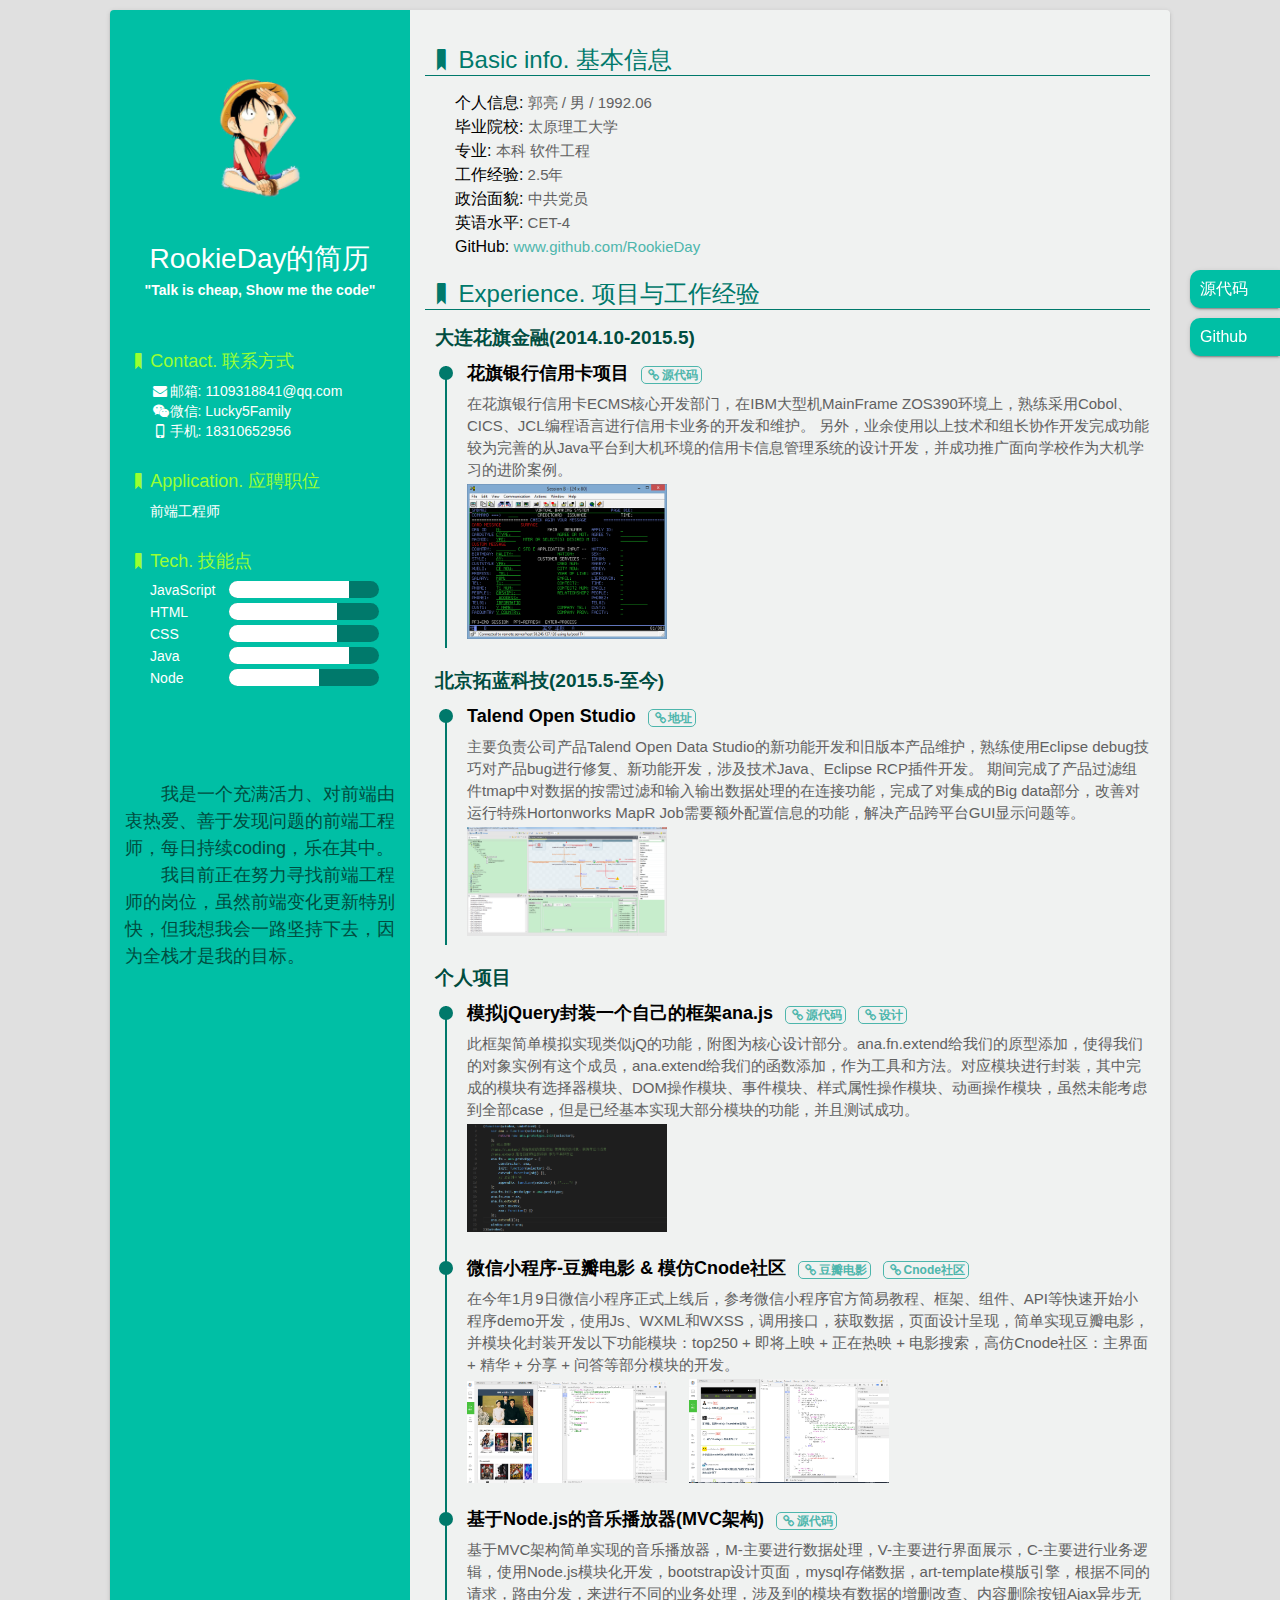
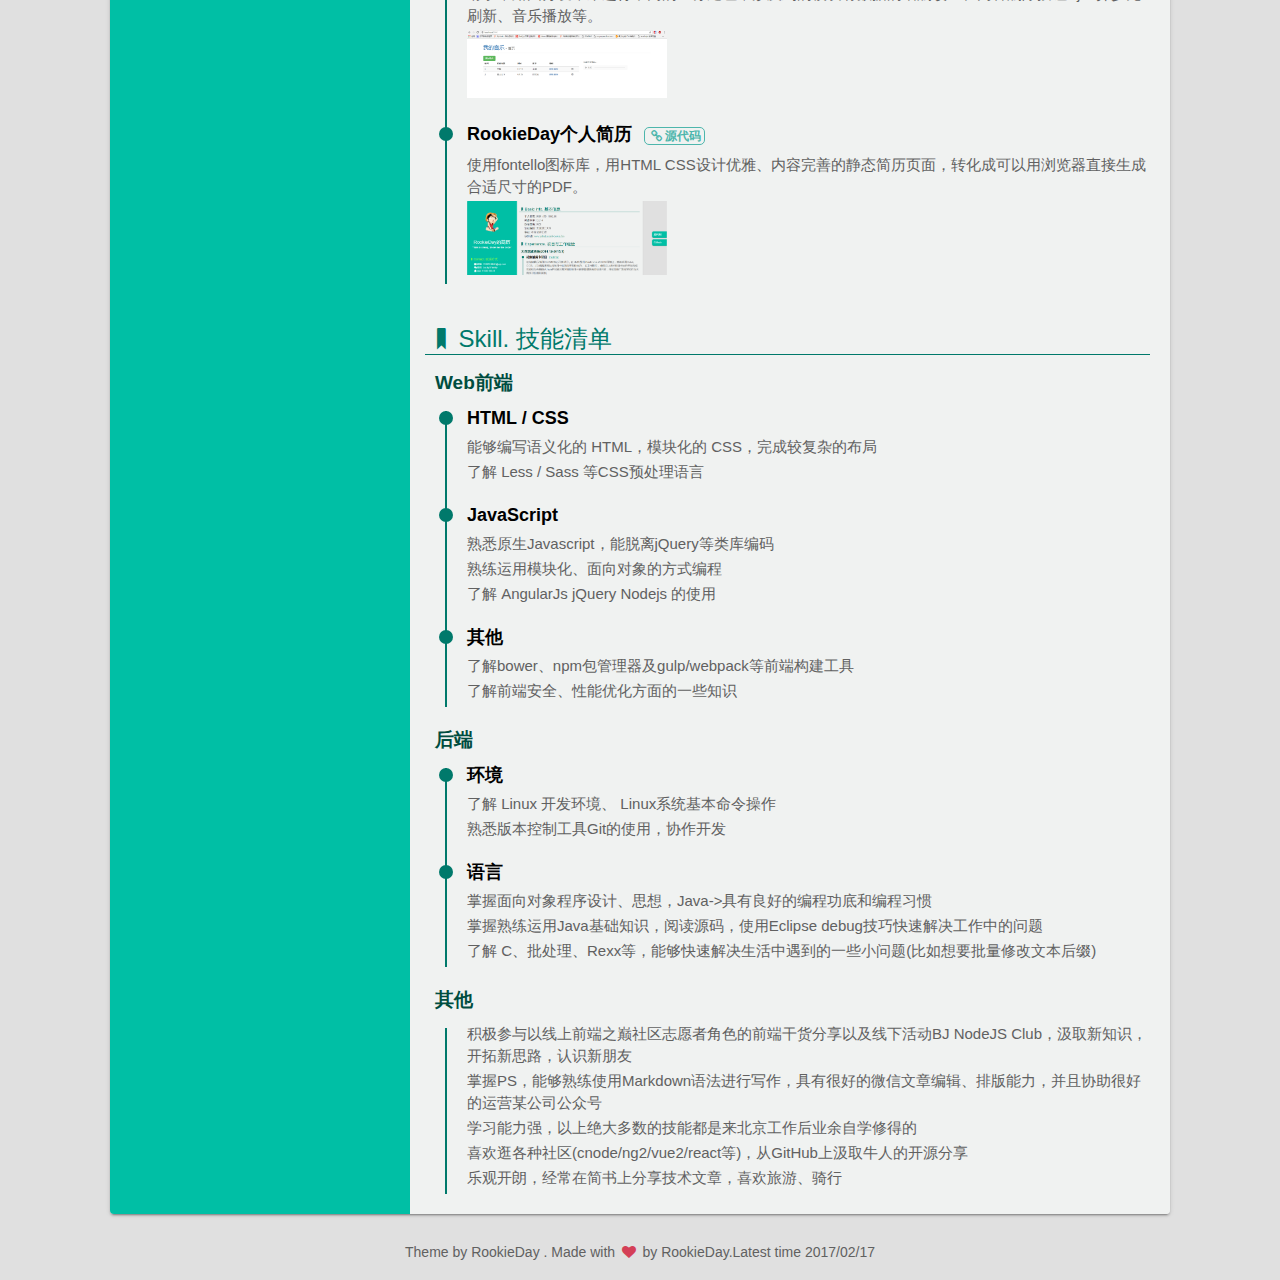
==== index.html @ 349cf0f7 "update" ====
<!DOCTYPE html>
<html lang="en">

<head>
    <meta charset="UTF-8">
    <title>RookieDay的简历</title>
    <meta name="resume" content="RookieDay 前端求职简历">
    <link rel="stylesheet" href="css/style.css">
    <link rel="stylesheet" href="css/fontello.css">
    <link rel="icon" href="favicon.ico">
</head>

<body>
    <aside>
        <ul>
            <li>
                <a href="https://github.com/RookieDay/resume" target="_blank">源代码</a>
            </li>
            <li>
                <a href="https://github.com/RookieDay" target="blank">Github</a>
            </li>
        </ul>
    </aside>

    <div class="container">
        <div class="slidebar">
            <div class="title">
                <img src="img/head.png" alt="">
                <h1>RookieDay的简历</h1>
                <h2>"Talk is cheap, Show me the code"</h2>
            </div>
            <ul class="slide-info">
                <li class="someRight">
                    <dt><i class="icon-bookmark"></i>Contact. 联系方式</dt>
                    <dd><i class="icon-mail-alt"></i>邮箱: <a href="1109318841@qq.com" target="_blank">1109318841@qq.com</a></dd>
                    <dd><i class="icon-wechat"></i>微信: Lucky5Family</dd>
                    <dd><i class="icon-mobile"></i>手机: 18310652956</a>
                    </dd>
                </li>
                <li class="someRight">
                    <dt><i class="icon-bookmark"></i>Application. 应聘职位</dt>
                    <dd>前端工程师</dd>
                </li>
                <li class="skill">
                    <dt><i class="icon-bookmark"></i>Tech. 技能点</dt>
                    <dd>
                        <div class="skill-name">JavaScript</div>
                        <div class="skill-bar-wrap">
                            <div class="skill-bar" style="width: 80%"></div>
                        </div>
                    </dd>
                    <dd>
                        <div class="skill-name">HTML</div>
                        <div class="skill-bar-wrap">
                            <div class="skill-bar" style="width: 72%"></div>
                        </div>
                    </dd>
                    <dd>
                        <div class="skill-name">CSS</div>
                        <div class="skill-bar-wrap">
                            <div class="skill-bar" style="width: 72%"></div>
                        </div>
                    </dd>
                    <dd>
                        <div class="skill-name">Java</div>
                        <div class="skill-bar-wrap">
                            <div class="skill-bar" style="width: 80%"></div>
                        </div>
                    </dd>
                    <dd>
                        <div class="skill-name">Node</div>
                        <div class="skill-bar-wrap">
                            <div class="skill-bar" style="width: 60%"></div>
                        </div>
                    </dd>
                </li>
            </ul>
            <div class="note">
                <p>我是一个充满活力、对前端由衷热爱、善于发现问题的前端工程师，每日持续coding，乐在其中。</p>
                <p>我目前正在努力寻找前端工程师的岗位，虽然前端变化更新特别快，但我想我会一路坚持下去，因为全栈才是我的目标。</p>
            </div>
        </div>
        <div class="main">
            <ul class="main-info">
                <li class="someRight">
                    <dt><i class="icon-bookmark"></i>Basic info. 基本信息</dt>
                    <dd><span>个人信息:</span> 郭亮 / 男 / 1992.06</dd>
                    <dd><span>毕业院校:</span> 太原理工大学</dd>
                    <dd><span>专业:</span> 本科 软件工程</dd>
                    <dd><span>工作经验:</span> 2.5年</dd>
                    <dd><span>政治面貌:</span> 中共党员</dd>
                    <dd><span>英语水平:</span> CET-4</dd>
                    <dd><span>GitHub:</span>
                        <a href="https://github.com/RookieDay" target="_blank">www.github.com/RookieDay</a>
                    </dd>
                </li>
                <li>
                    <dt><i class="icon-bookmark"></i>Experience. 项目与工作经验</dt>
                    <h3>大连花旗金融(2014.10-2015.5)</h3>
                    <ul class="exp">
                        <li>
                            <div class="circle"></div>
                            <h4>花旗银行信用卡项目
                                <a href="https://github.com/RookieDay/VirtualBank" target="_blank"><i class="icon-link"></i>源代码</a>
                            </h4>
                            <p>在花旗银行信用卡ECMS核心开发部门，在IBM大型机MainFrame ZOS390环境上，熟练采用Cobol、CICS、JCL编程语言进行信用卡业务的开发和维护。 另外，业余使用以上技术和组长协作开发完成功能较为完善的从Java平台到大机环境的信用卡信息管理系统的设计开发，并成功推广面向学校作为大机学习的进阶案例。
                            </p>
                            <img src="img/menu.png" alt="">
                        </li>
                    </ul>
                    <h3>北京拓蓝科技(2015.5-至今)</h3>
                    <ul class="exp">
                        <li>
                            <div class="circle"></div>
                            <h4>Talend Open Studio
                                <a href="https://github.com/guol-talend" target="_blank"><i class="icon-link"></i>地址</a>
                            </h4>
                            <p>主要负责公司产品Talend Open Data Studio的新功能开发和旧版本产品维护，熟练使用Eclipse debug技巧对产品bug进行修复、新功能开发，涉及技术Java、Eclipse RCP插件开发。 期间完成了产品过滤组件tmap中对数据的按需过滤和输入输出数据处理的在连接功能，完成了对集成的Big data部分，改善对运行特殊Hortonworks MapR Job需要额外配置信息的功能，解决产品跨平台GUI显示问题等。
                            </p>
                            <img src="img/talend.png" alt="">
                        </li>
                    </ul>

                    <h3>个人项目</h3>
                    <ul class="exp">
                        <li>
                            <div class="circle"></div>
                            <h4>
                                模拟jQuery封装一个自己的框架ana.js
                                <a href="https://github.com/RookieDay/Porject/tree/master/%E6%A1%86%E6%9E%B6" target="_blank"><i class="icon-link"></i>源代码</a>
                                <a href="https://github.com/RookieDay/anajs" target="_blank"><i class="icon-link"></i>设计</a>
                            </h4>
                            <p>此框架简单模拟实现类似jQ的功能，附图为核心设计部分。ana.fn.extend给我们的原型添加，使得我们的对象实例有这个成员，ana.extend给我们的函数添加，作为工具和方法。对应模块进行封装，其中完成的模块有选择器模块、DOM操作模块、事件模块、样式属性操作模块、动画操作模块，虽然未能考虑到全部case，但是已经基本实现大部分模块的功能，并且测试成功。
                            </p>
                            <img src="img/prototype.png">
                        </li>
                        <li>
                            <div class="circle"></div>
                            <h4>
                                微信小程序-豆瓣电影 & 模仿Cnode社区
                                <a href="https://github.com/RookieDay/Porject/tree/master/%E5%B0%8F%E7%A8%8B%E5%BA%8F/DouBan_Movie" target="_blank"><i class="icon-link"></i>豆瓣电影</a>
                                <a href="https://github.com/RookieDay/Porject/tree/master/%E5%B0%8F%E7%A8%8B%E5%BA%8F/cnode" target="_blank"><i class="icon-link"></i>Cnode社区</a>
                            </h4>
                            <p>在今年1月9日微信小程序正式上线后，参考微信小程序官方简易教程、框架、组件、API等快速开始小程序demo开发，使用Js、WXML和WXSS，调用接口，获取数据，页面设计呈现，简单实现豆瓣电影，并模块化封装开发以下功能模块：top250 + 即将上映 + 正在热映 + 电影搜索，高仿Cnode社区：主界面 + 精华 + 分享 + 问答等部分模块的开发。
                            </p>
                            <img src="img/douban.png"> &nbsp;&nbsp;&nbsp;
                            <img src="img/cnode.png" alt="">
                        </li>
                        <li>
                            <div class="circle"></div>
                            <h4>
                                基于Node.js的音乐播放器(MVC架构)
                                <a href="https://github.com/RookieDay/Porject/tree/master/node_music" target="_blank"><i class="icon-link"></i>源代码</a>
                            </h4>
                            <p>基于MVC架构简单实现的音乐播放器，M-主要进行数据处理，V-主要进行界面展示，C-主要进行业务逻辑，使用Node.js模块化开发，bootstrap设计页面，mysql存储数据，art-template模版引擎，根据不同的请求，路由分发，来进行不同的业务处理，涉及到的模块有数据的增删改查、内容删除按钮Ajax异步无刷新、音乐播放等。</p>
                            <img src="img/homePage.png">
                        </li>
                        <li>
                            <div class="circle"></div>
                            <h4>
                                RookieDay个人简历
                                <a href="https://github.com/RookieDay/resume" target="_blank"><i class="icon-link"></i>源代码</a>
                            </h4>
                            <p>使用fontello图标库，用HTML CSS设计优雅、内容完善的静态简历页面，转化成可以用浏览器直接生成合适尺寸的PDF。</p>
                            <img src="img/resume.png">
                        </li>
                    </ul>
                </li>
                <li>
                    <dt><i class="icon-bookmark"></i>Skill. 技能清单</dt>
                    <h3>Web前端</h3>
                    <ul class="exp">
                        <li>
                            <div class="circle"></div>
                            <h4>HTML / CSS</h4>
                            <p>能够编写语义化的 HTML，模块化的 CSS，完成较复杂的布局</p>
                            <p>了解 Less / Sass 等CSS预处理语言</p>
                        </li>
                        <li>
                            <div class="circle"></div>
                            <h4>JavaScript</h4>
                            <p>熟悉原生Javascript，能脱离jQuery等类库编码</p>
                            <p>熟练运用模块化、面向对象的方式编程</p>
                            <p>了解 AngularJs jQuery Nodejs 的使用</p>
                        </li>
                        <li>
                            <div class="circle"></div>
                            <h4>其他</h4>
                            <p>了解bower、npm包管理器及gulp/webpack等前端构建工具</p>
                            <p>了解前端安全、性能优化方面的一些知识</p>
                        </li>
                    </ul>
                    <h3>后端</h3>
                    <ul class="exp">
                        <li>
                            <div class="circle"></div>
                            <h4>环境</h4>
                            <p>了解 Linux 开发环境、 Linux系统基本命令操作</p>
                            <p>熟悉版本控制工具Git的使用，协作开发</p>
                        </li>
                        <li>
                            <div class="circle"></div>
                            <h4>语言</h4>
                            <p>掌握面向对象程序设计、思想，Java->具有良好的编程功底和编程习惯</p>
                            <p>掌握熟练运用Java基础知识，阅读源码，使用Eclipse debug技巧快速解决工作中的问题</p>
                            <p>了解 C、批处理、Rexx等，能够快速解决生活中遇到的一些小问题(比如想要批量修改文本后缀)</p>
                        </li>
                    </ul>
                    <h3>其他</h3>
                    <ul class="exp">
                        <li>
                            <p>积极参与以线上前端之巅社区志愿者角色的前端干货分享以及线下活动BJ NodeJS Club，汲取新知识，开拓新思路，认识新朋友</p>
                            <p>掌握PS，能够熟练使用Markdown语法进行写作，具有很好的微信文章编辑、排版能力，并且协助很好的运营某公司公众号</p>
                            <p>学习能力强，以上绝大多数的技能都是来北京工作后业余自学修得的</p>
                            <p>喜欢逛各种社区(cnode/ng2/vue2/react等)，从GitHub上汲取牛人的开源分享</p>
                            <p>乐观开朗，经常在简书上分享技术文章，喜欢旅游、骑行</p>
                        </li>
                    </ul>
                </li>
            </ul>
        </div>
    </div>

    <footer>
        <p>Theme by
            <a href="https://github.com/RookieDay/resume" target="_blank">RookieDay</a> . Made with <i class="icon-heart throb" style="color: #d43f57;"></i> by RookieDay.Latest time 2017/02/17
        </p>
    </footer>
</body>

</html>
---- css/style.css ----
* {
    margin: 0;
    padding: 0;
}

body {
    background: #e0e0e0;
    font-family: 'Helvetica Neue', Helvetica, 'Lucida Grande', Arial, 'Hiragino Sans GB', 微软雅黑, 'WenQuanYi Micro Hei', STHeiti, SimSun, sans-serif;
    min-width: 1080px;
}

ul,
li {
    list-style: none;
}

a {
    text-decoration: none;
}

h1,
h2,
h3,
h4,
h5,
dt,
dd,
p {
    cursor: default;
}

aside {
    position: fixed;
    right: 0;
    top: 30%;
    z-index: 2;
}

aside li {
    margin-bottom: 10px;
    border-radius: 10px 0 0 10px;
    background: #00bfa5;
    box-shadow: 0 2px 2px 0 rgba(0, 0, 0, .14), 0 3px 1px -2px rgba(0, 0, 0, .2), 0 1px 5px 0 rgba(0, 0, 0, .12);
}

aside a {
    color: #fff;
    display: inline-block;
    width: 80px;
    height: 38px;
    line-height: 38px;
    padding-left: 10px;
}

.container {
    position: relative;
    margin: 10px auto;
    box-shadow: 0 2px 2px 0 rgba(0, 0, 0, .14), 0 3px 1px -2px rgba(0, 0, 0, .2), 0 1px 5px 0 rgba(0, 0, 0, .12);
    width: 1060px;
    overflow: hidden;
    border-radius: 4px;
}

.slidebar {
    position: absolute;
    top: 0;
    bottom: 0;
    width: 300px;
    padding: 15px 15px 10000px;
    background: #00bfa5;
    color: #fff;
    line-height: 1.5;
    -webkit-box-sizing: border-box;
    -moz-box-sizing: border-box;
    box-sizing: border-box;
    margin-bottom: -10000px;
}

.title {
    margin: 25px 0 20px;
    text-align: center;
}

.title img {
    display: block;
    margin: 0 auto 5px;
    width: 220px;
}

h1 {
    font-size: 28px;
    font-weight: normal;
}

h2 {
    font-size: 14px;
}

.slide-info li {
    padding-top: 20px;
}

.slide-info dt {
    font-size: 18px;
    color: #9f3;
    line-height: 40px;
}

.slide-info dd {
    font-size: 14px;
    line-height: 20px;
}

.someRight dd {
    margin-left: 25px;
}

.someRight a {
    color: #fff;
}

.skill {
    position: relative;
}

.skill-name {
    width: 100px;
    font-size: 14px;
    display: inline-block;
    position: relative;
    left: 25px;
    top: -3px;
}

.skill-bar-wrap {
    height: 17px;
    width: 150px;
    background: #00796b;
    display: inline-block;
    border-radius: 20px;
}

.skill-bar {
    height: 17px;
    background: #fff;
    border-radius: 20px 0 0 20px;
}

.note {
    text-indent: 2em;
    margin-top: 90px;
    color: #004d40;
    font-size: 18px;
}

.main {
    position: relative;
    left: 300px;
    width: 720px;
    padding: 15px 20px 10000px;
    background: #f0f2f1;
    margin-bottom: -10000px;
}

.main a {
    color: #4db6ac;
}

.main-info>li {
    padding-top: 20px;
}

.main-info dt {
    font-size: 24px;
    color: #00796b;
    line-height: 30px;
    border-bottom: 1px solid #00796b;
    margin: 0 0 15px -5px;
}

.main-info dd {
    font-size: 15px;
    line-height: 24px;
    color: #616161;
}

.main-info span {
    color: #000;
    font-size: 16px;
}

h3 {
    font-size: 19px;
    color: #004d40;
    margin: 0 0 15px 5px;
}

h4 {
    line-height: 30px;
    font-size: 18px;
    color: #000;
    position: relative;
    bottom: 3px;
}

h5 {
    clear: both;
    font-size: 16px;
    color: #000;
    line-height: 25px;
}

.fa {
    margin-right: 2px;
}

h4 a,
h5 a {
    font-size: 12px;
    border: 1px solid #4db6ac;
    padding: 1px 3px;
    border-radius: 5px;
    margin-left: 7px;
}

.circle {
    height: 14px;
    width: 14px;
    border-radius: 100%;
    background: #00796b;
    float: left;
    position: absolute;
    left: -28px;
    top: 5px;
}

.exp {
    border-left: 2px solid #00796b;
    margin-left: 15px;
}

.exp p {
    font-size: 15px;
    color: #616161;
    line-height: 22px;
    margin-bottom: 3px;
}

.exp>li {
    position: relative;
    top: -5px;
    margin: 0 0 20px 20px;
}

.exp img {
    width: 200px;
}

.exp ul>li {
    margin: 0 0 12px 0;
}

footer {
    margin: 30px 0 20px;
}

footer p {
    text-align: center;
    color: #616161;
    font-size: 14px;
}

footer a {
    color: #616161;
}

.throb {
    -webkit-animation: throb 3.33s ease-in-out infinite;
    animation: throb 3.33s ease-in-out infinite;
}

@-webkit-keyframes throb {
    0% {
        -webkit-transform: scale(1);
    }
    50% {
        -webkit-transform: scale(0.8);
    }
    100% {
        -webkit-transform: scale(1);
    }
}

@keyframes throb {
    0% {
        transform: scale(1);
    }
    50% {
        transform: scale(18);
    }
    100% {
        transform: scale(1);
    }
}
---- css/fontello.css ----
@font-face {
  font-family: 'fontello';
  src: url('../font/fontello.eot?52161679');
  src: url('../font/fontello.eot?52161679#iefix') format('embedded-opentype'),
       url('../font/fontello.woff2?52161679') format('woff2'),
       url('../font/fontello.woff?52161679') format('woff'),
       url('../font/fontello.ttf?52161679') format('truetype'),
       url('../font/fontello.svg?52161679#fontello') format('svg');
  font-weight: normal;
  font-style: normal;
}
/* Chrome hack: SVG is rendered more smooth in Windozze. 100% magic, uncomment if you need it. */
/* Note, that will break hinting! In other OS-es font will be not as sharp as it could be */
/*
@media screen and (-webkit-min-device-pixel-ratio:0) {
  @font-face {
    font-family: 'fontello';
    src: url('../font/fontello.svg?52161679#fontello') format('svg');
  }
}
*/
 
 [class^="icon-"]:before, [class*=" icon-"]:before {
  font-family: "fontello";
  font-style: normal;
  font-weight: normal;
  speak: none;
 
  display: inline-block;
  text-decoration: inherit;
  width: 1em;
  margin-right: .2em;
  text-align: center;
  /* opacity: .8; */
 
  /* For safety - reset parent styles, that can break glyph codes*/
  font-variant: normal;
  text-transform: none;
 
  /* fix buttons height, for twitter bootstrap */
  line-height: 1em;
 
  /* Animation center compensation - margins should be symmetric */
  /* remove if not needed */
  margin-left: .2em;
 
  /* you can be more comfortable with increased icons size */
  /* font-size: 120%; */
 
  /* Font smoothing. That was taken from TWBS */
  -webkit-font-smoothing: antialiased;
  -moz-osx-font-smoothing: grayscale;
 
  /* Uncomment for 3D effect */
  /* text-shadow: 1px 1px 1px rgba(127, 127, 127, 0.3); */
}
 
.icon-link:before { content: '\e800'; } /* '' */
.icon-heart:before { content: '\e801'; } /* '' */
.icon-bookmark:before { content: '\e802'; } /* '' */
.icon-mobile:before { content: '\e803'; } /* '' */
.icon-mail-alt:before { content: '\f0e0'; } /* '' */
.icon-wechat:before { content: '\f1d7'; } /* '' */
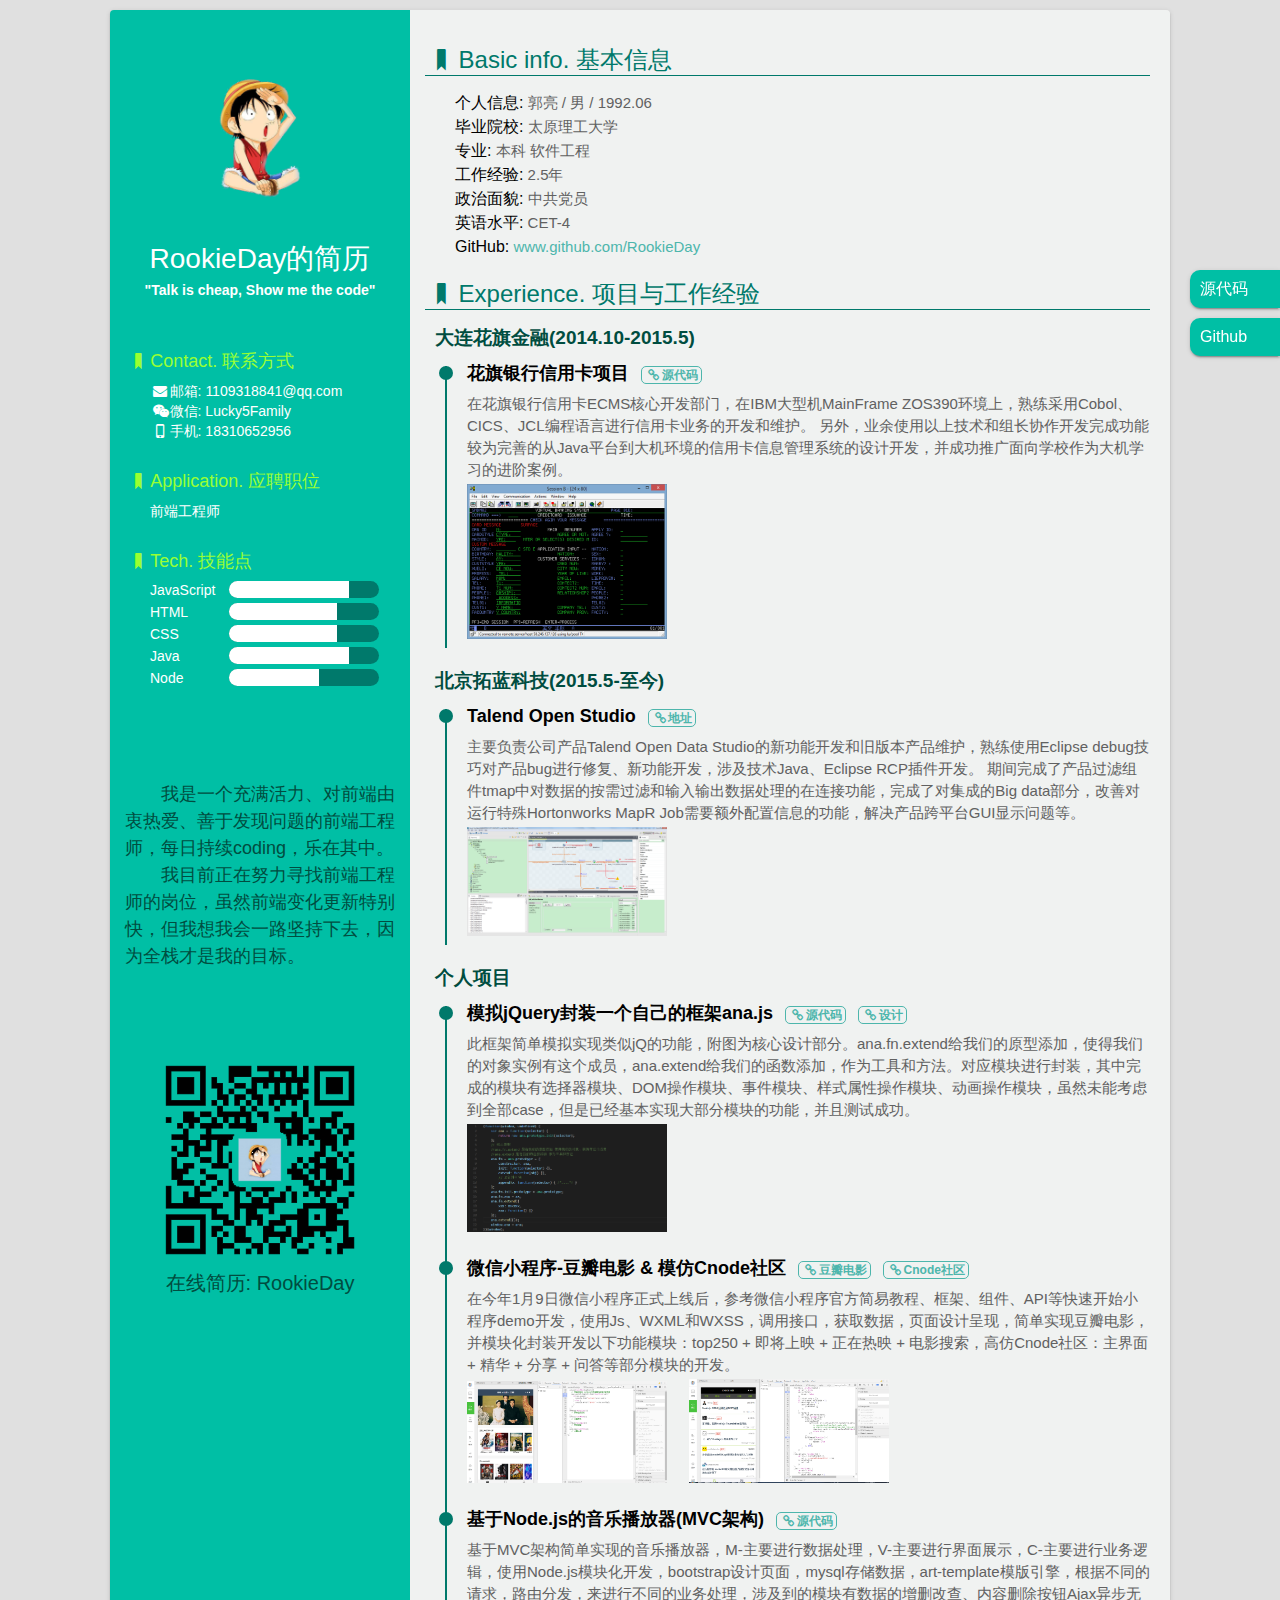
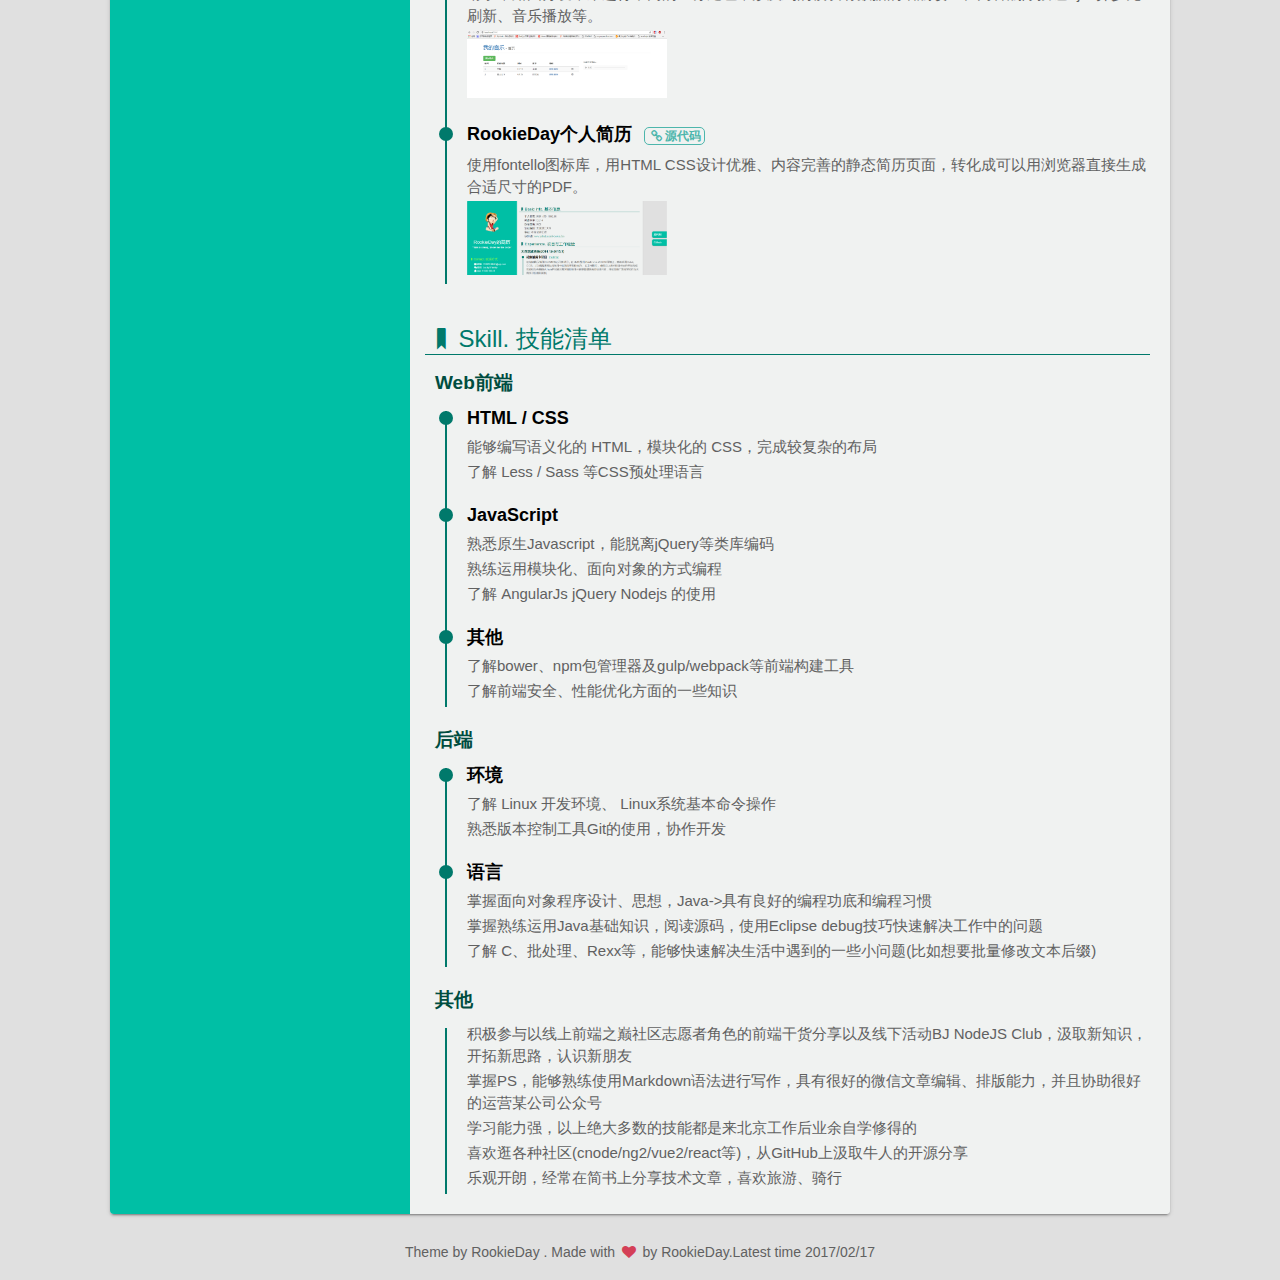
==== commit 33378e56: "add QR Code" ====
--- a/index.html
+++ b/index.html
@@ -78,6 +78,12 @@
             <div class="note">
                 <p>我是一个充满活力、对前端由衷热爱、善于发现问题的前端工程师，每日持续coding，乐在其中。</p>
                 <p>我目前正在努力寻找前端工程师的岗位，虽然前端变化更新特别快，但我想我会一路坚持下去，因为全栈才是我的目标。</p>
+            </div>
+            <div class="qr">
+                <div class="qr-in">
+                    <img src="img/QR.jpg" alt="">
+                    <p>在线简历: <a href="https://rookieday.github.io/" target="_blank">RookieDay</a></p>
+                </div>
             </div>
         </div>
         <div class="main">
--- a/css/style.css
+++ b/css/style.css
@@ -153,6 +153,25 @@
     font-size: 18px;
 }
 
+.qr {
+    margin-top: 90px;
+    font-size: 20px;
+    text-align: center;
+    color: #004d40;
+}
+
+.qr-in {
+    margin: 0 auto;
+}
+
+.qr-in img {
+    width: 200px;
+}
+
+.qr-in a {
+    color: #004d40;
+}
+
 .main {
     position: relative;
     left: 300px;
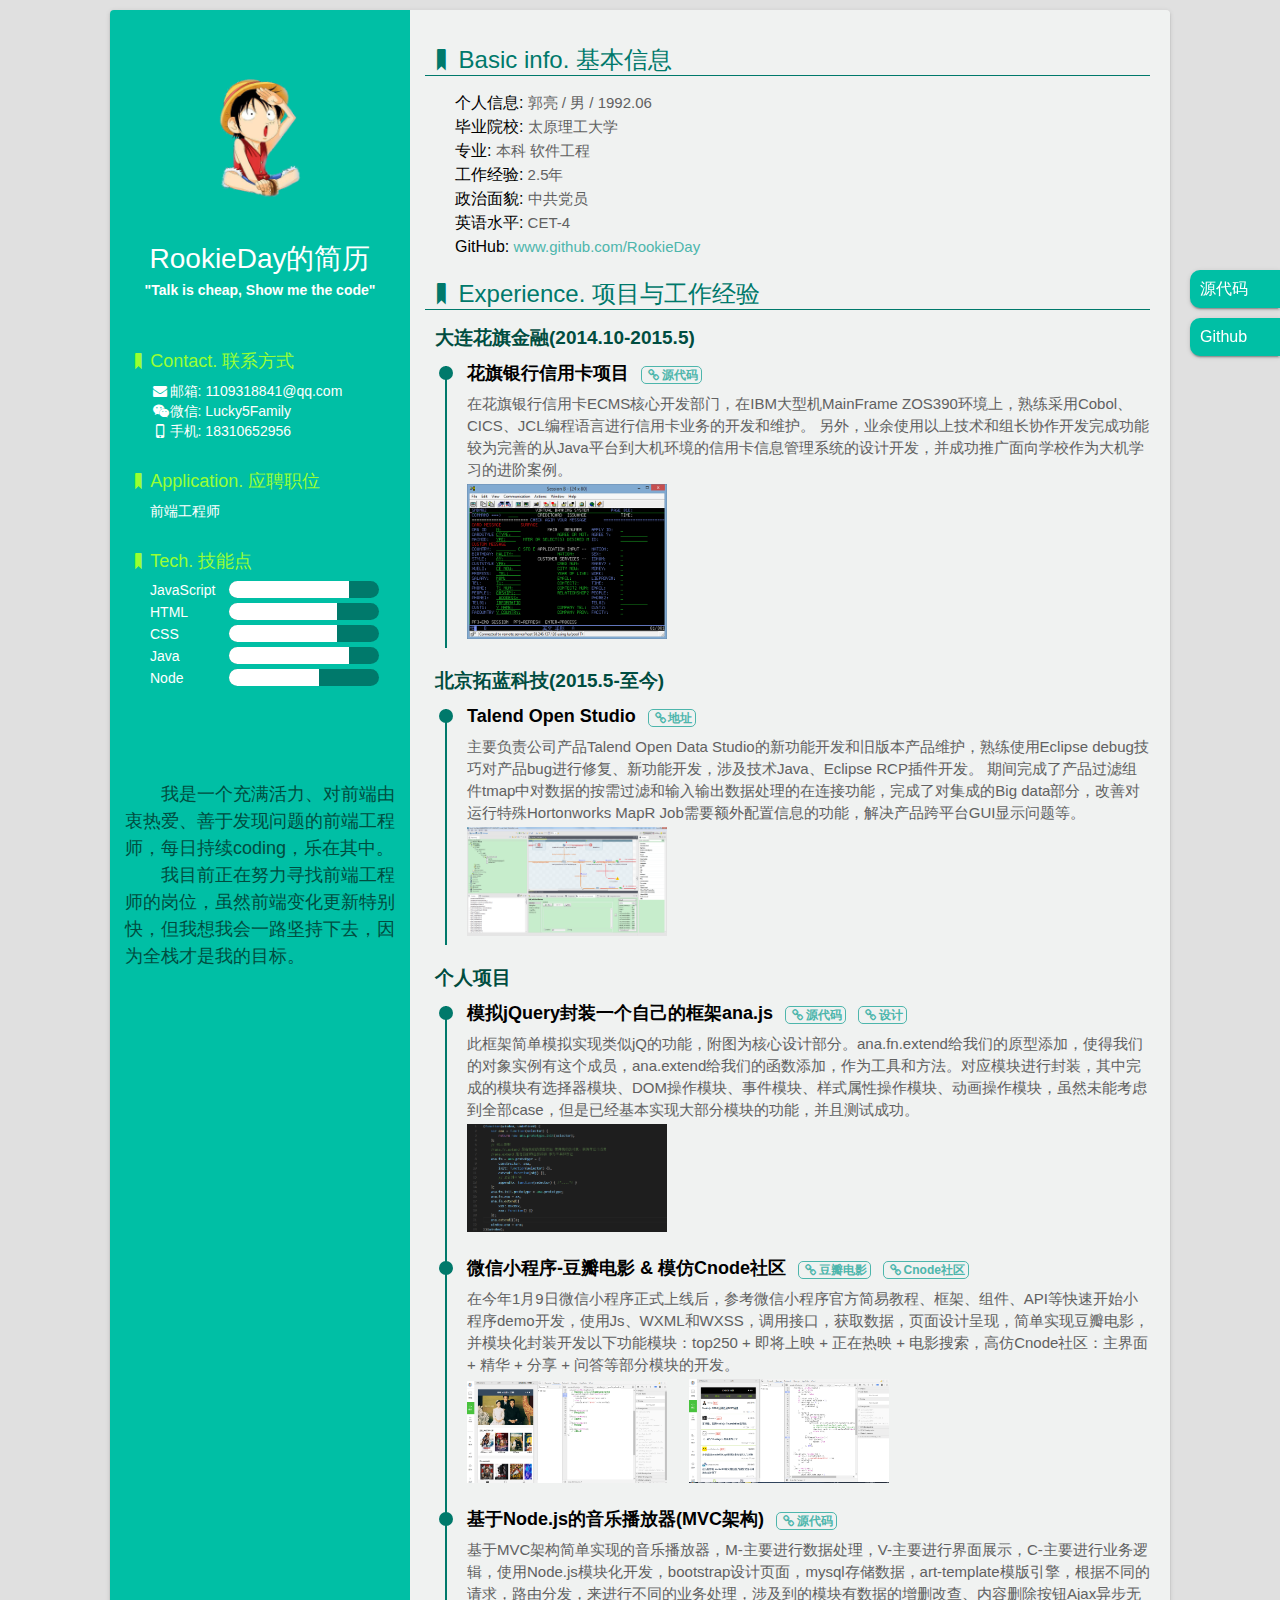
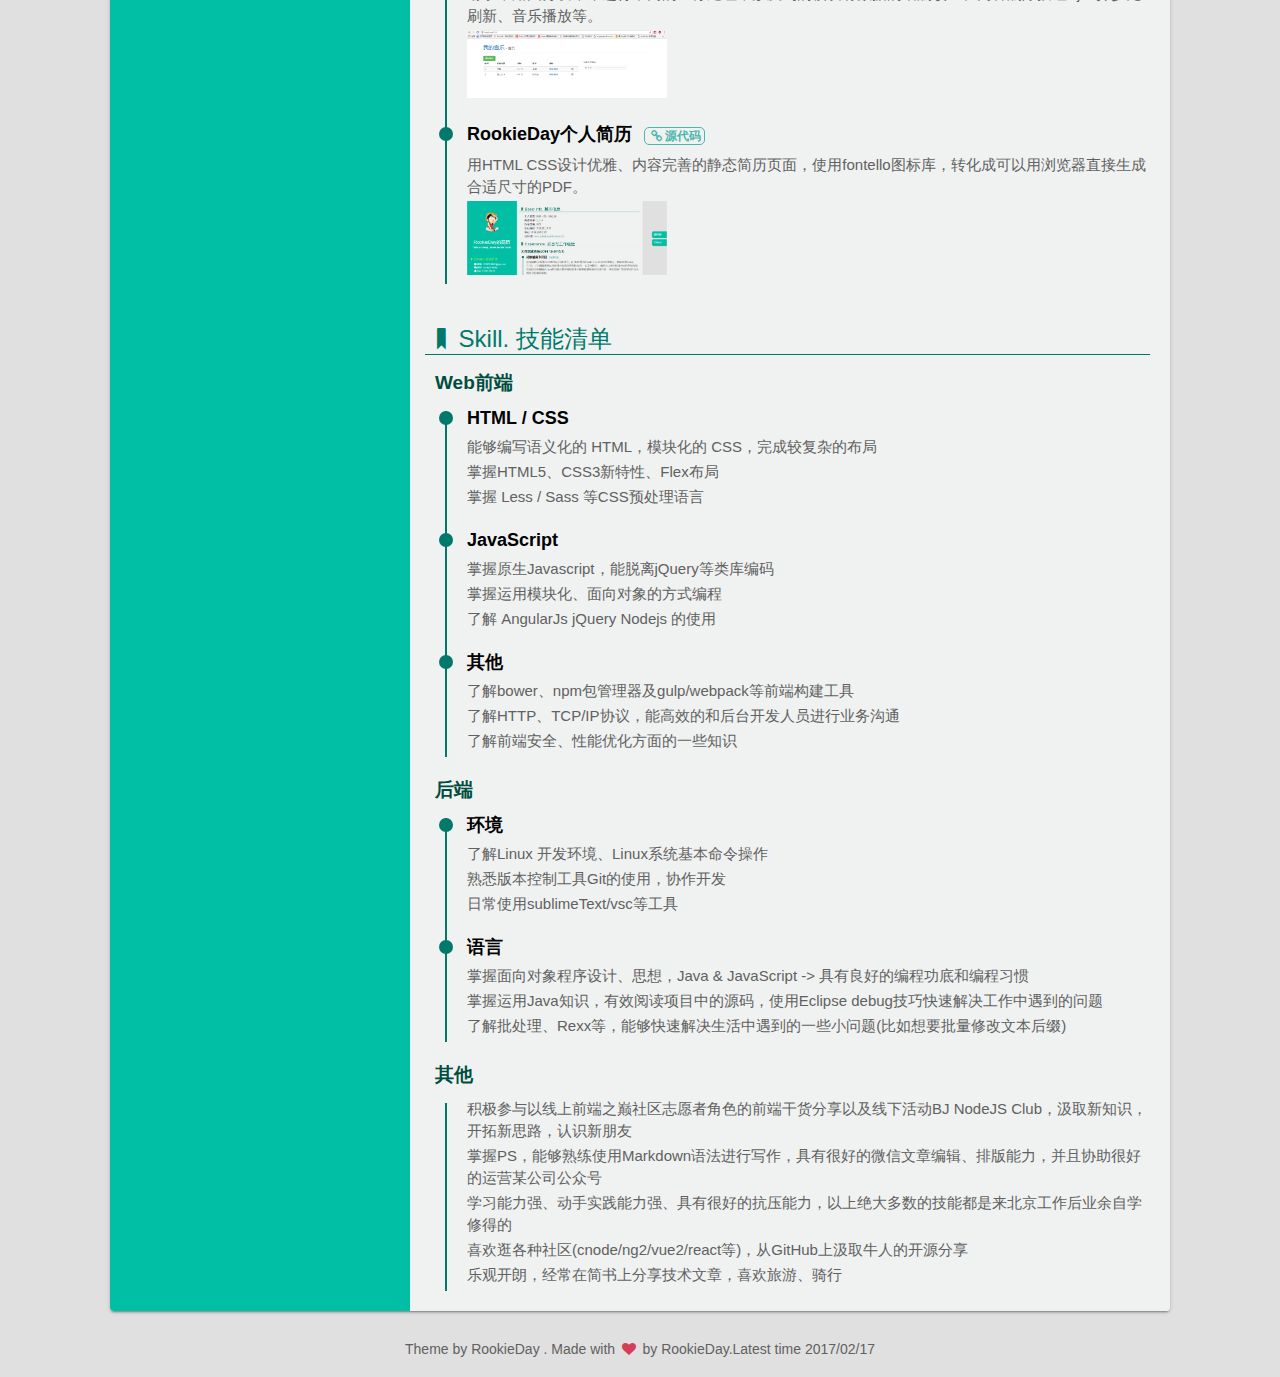
==== commit 583e906c: "QR delete" ====
--- a/index.html
+++ b/index.html
@@ -79,12 +79,7 @@
                 <p>我是一个充满活力、对前端由衷热爱、善于发现问题的前端工程师，每日持续coding，乐在其中。</p>
                 <p>我目前正在努力寻找前端工程师的岗位，虽然前端变化更新特别快，但我想我会一路坚持下去，因为全栈才是我的目标。</p>
             </div>
-            <div class="qr">
-                <div class="qr-in">
-                    <img src="img/QR.jpg" alt="">
-                    <p>在线简历: <a href="https://rookieday.github.io/" target="_blank">RookieDay</a></p>
-                </div>
-            </div>
+
         </div>
         <div class="main">
             <ul class="main-info">
@@ -167,7 +162,7 @@
                                 RookieDay个人简历
                                 <a href="https://github.com/RookieDay/resume" target="_blank"><i class="icon-link"></i>源代码</a>
                             </h4>
-                            <p>使用fontello图标库，用HTML CSS设计优雅、内容完善的静态简历页面，转化成可以用浏览器直接生成合适尺寸的PDF。</p>
+                            <p>用HTML CSS设计优雅、内容完善的静态简历页面，使用fontello图标库，转化成可以用浏览器直接生成合适尺寸的PDF。</p>
                             <img src="img/resume.png">
                         </li>
                     </ul>
@@ -180,19 +175,21 @@
                             <div class="circle"></div>
                             <h4>HTML / CSS</h4>
                             <p>能够编写语义化的 HTML，模块化的 CSS，完成较复杂的布局</p>
-                            <p>了解 Less / Sass 等CSS预处理语言</p>
+                            <p>掌握HTML5、CSS3新特性、Flex布局</p>
+                            <p>掌握 Less / Sass 等CSS预处理语言</p>
                         </li>
                         <li>
                             <div class="circle"></div>
                             <h4>JavaScript</h4>
-                            <p>熟悉原生Javascript，能脱离jQuery等类库编码</p>
-                            <p>熟练运用模块化、面向对象的方式编程</p>
+                            <p>掌握原生Javascript，能脱离jQuery等类库编码</p>
+                            <p>掌握运用模块化、面向对象的方式编程</p>
                             <p>了解 AngularJs jQuery Nodejs 的使用</p>
                         </li>
                         <li>
                             <div class="circle"></div>
                             <h4>其他</h4>
                             <p>了解bower、npm包管理器及gulp/webpack等前端构建工具</p>
+                            <p>了解HTTP、TCP/IP协议，能高效的和后台开发人员进行业务沟通</p>
                             <p>了解前端安全、性能优化方面的一些知识</p>
                         </li>
                     </ul>
@@ -201,15 +198,17 @@
                         <li>
                             <div class="circle"></div>
                             <h4>环境</h4>
-                            <p>了解 Linux 开发环境、 Linux系统基本命令操作</p>
+
+                            <p>了解Linux 开发环境、Linux系统基本命令操作</p>
                             <p>熟悉版本控制工具Git的使用，协作开发</p>
+                            <p>日常使用sublimeText/vsc等工具</p>
                         </li>
                         <li>
                             <div class="circle"></div>
                             <h4>语言</h4>
-                            <p>掌握面向对象程序设计、思想，Java->具有良好的编程功底和编程习惯</p>
-                            <p>掌握熟练运用Java基础知识，阅读源码，使用Eclipse debug技巧快速解决工作中的问题</p>
-                            <p>了解 C、批处理、Rexx等，能够快速解决生活中遇到的一些小问题(比如想要批量修改文本后缀)</p>
+                            <p>掌握面向对象程序设计、思想，Java & JavaScript -> 具有良好的编程功底和编程习惯</p>
+                            <p>掌握运用Java知识，有效阅读项目中的源码，使用Eclipse debug技巧快速解决工作中遇到的问题</p>
+                            <p>了解批处理、Rexx等，能够快速解决生活中遇到的一些小问题(比如想要批量修改文本后缀)</p>
                         </li>
                     </ul>
                     <h3>其他</h3>
@@ -217,7 +216,7 @@
                         <li>
                             <p>积极参与以线上前端之巅社区志愿者角色的前端干货分享以及线下活动BJ NodeJS Club，汲取新知识，开拓新思路，认识新朋友</p>
                             <p>掌握PS，能够熟练使用Markdown语法进行写作，具有很好的微信文章编辑、排版能力，并且协助很好的运营某公司公众号</p>
-                            <p>学习能力强，以上绝大多数的技能都是来北京工作后业余自学修得的</p>
+                            <p>学习能力强、动手实践能力强、具有很好的抗压能力，以上绝大多数的技能都是来北京工作后业余自学修得的</p>
                             <p>喜欢逛各种社区(cnode/ng2/vue2/react等)，从GitHub上汲取牛人的开源分享</p>
                             <p>乐观开朗，经常在简书上分享技术文章，喜欢旅游、骑行</p>
                         </li>
--- a/css/fontello.css
+++ b/css/fontello.css
@@ -1,11 +1,11 @@
 @font-face {
   font-family: 'fontello';
-  src: url('../font/fontello.eot?52161679');
-  src: url('../font/fontello.eot?52161679#iefix') format('embedded-opentype'),
-       url('../font/fontello.woff2?52161679') format('woff2'),
-       url('../font/fontello.woff?52161679') format('woff'),
-       url('../font/fontello.ttf?52161679') format('truetype'),
-       url('../font/fontello.svg?52161679#fontello') format('svg');
+  src: url('../font/fontello.eot?84853991');
+  src: url('../font/fontello.eot?84853991#iefix') format('embedded-opentype'),
+       url('../font/fontello.woff2?84853991') format('woff2'),
+       url('../font/fontello.woff?84853991') format('woff'),
+       url('../font/fontello.ttf?84853991') format('truetype'),
+       url('../font/fontello.svg?84853991#fontello') format('svg');
   font-weight: normal;
   font-style: normal;
 }
@@ -15,7 +15,7 @@
 @media screen and (-webkit-min-device-pixel-ratio:0) {
   @font-face {
     font-family: 'fontello';
-    src: url('../font/fontello.svg?52161679#fontello') format('svg');
+    src: url('../font/fontello.svg?84853991#fontello') format('svg');
   }
 }
 */
@@ -59,5 +59,6 @@
 .icon-heart:before { content: '\e801'; } /* '' */
 .icon-bookmark:before { content: '\e802'; } /* '' */
 .icon-mobile:before { content: '\e803'; } /* '' */
+.icon-down-circled:before { content: '\f0ab'; } /* '' */
 .icon-mail-alt:before { content: '\f0e0'; } /* '' */
 .icon-wechat:before { content: '\f1d7'; } /* '' */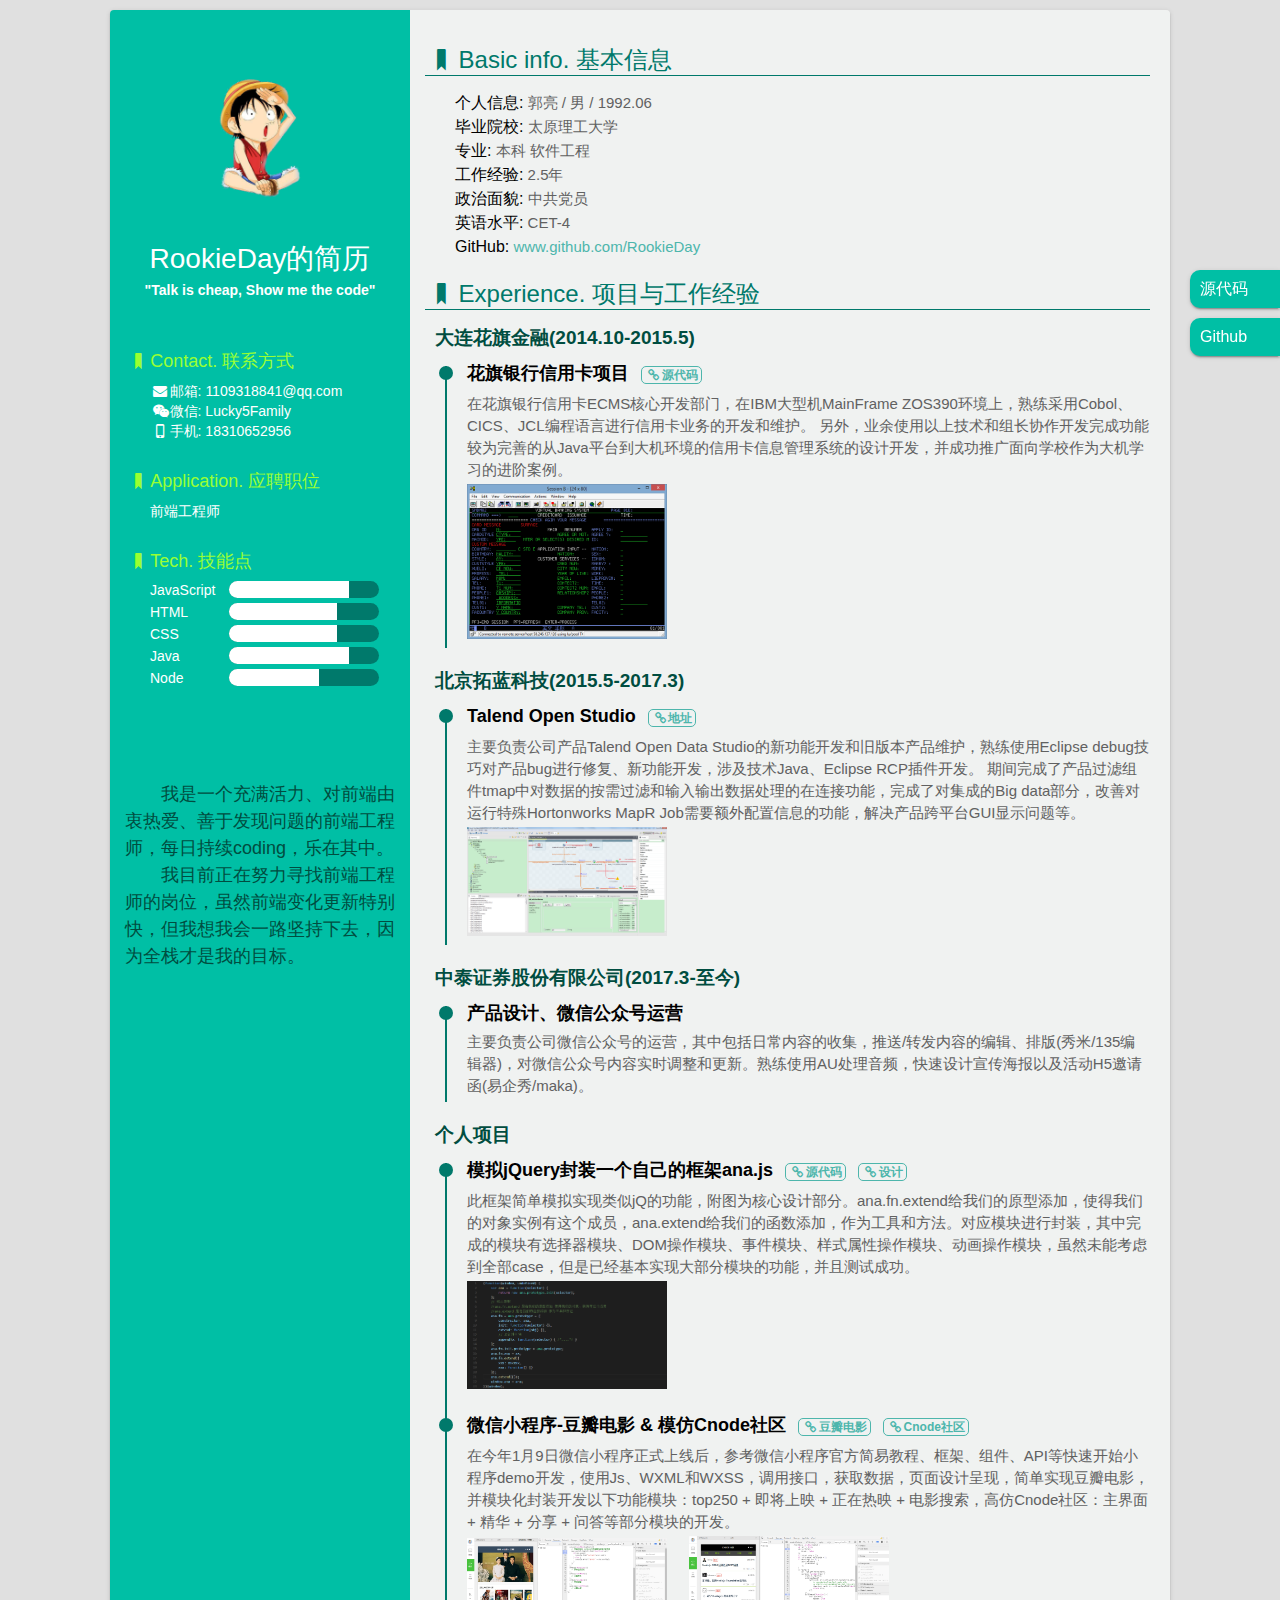
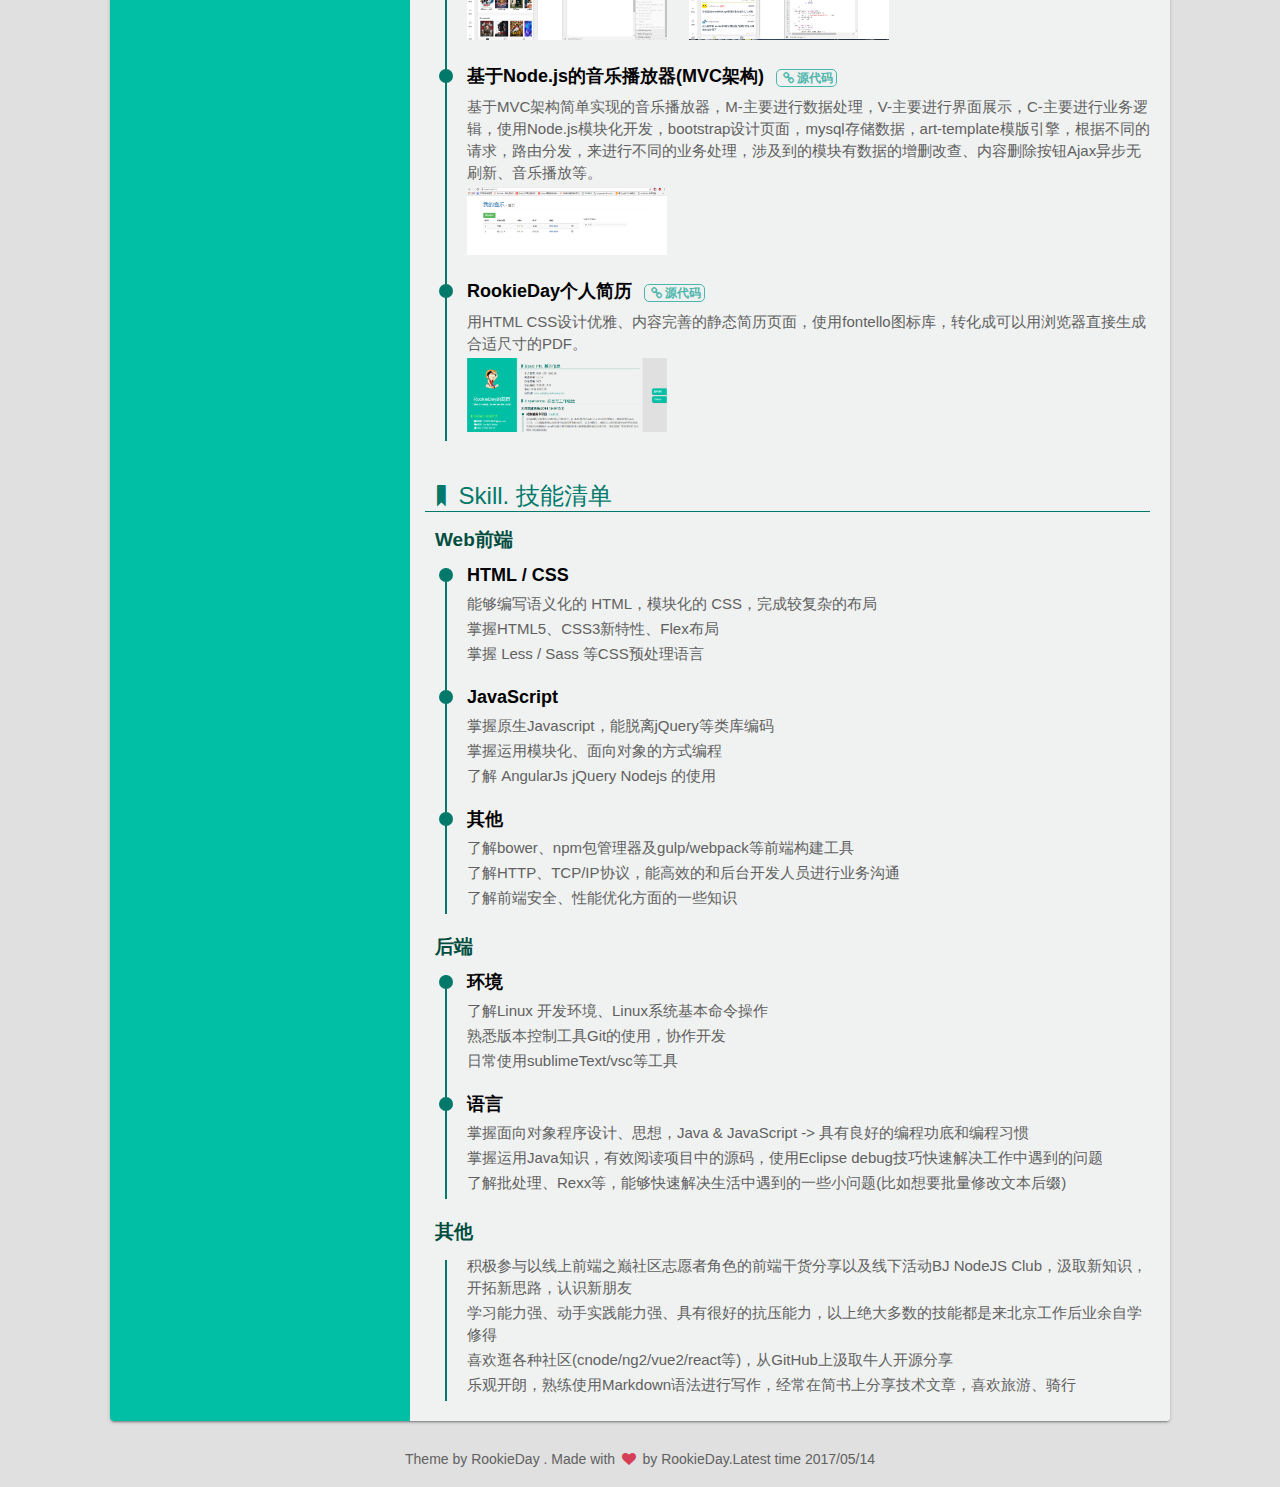
==== commit dacafea8: "update" ====
--- a/index.html
+++ b/index.html
@@ -109,7 +109,7 @@
                             <img src="img/menu.png" alt="">
                         </li>
                     </ul>
-                    <h3>北京拓蓝科技(2015.5-至今)</h3>
+                    <h3>北京拓蓝科技(2015.5-2017.3)</h3>
                     <ul class="exp">
                         <li>
                             <div class="circle"></div>
@@ -122,6 +122,19 @@
                         </li>
                     </ul>
 
+                    <h3>中泰证券股份有限公司(2017.3-至今)</h3>
+                    <ul class="exp">
+                        <li>
+                            <div class="circle"></div>
+                            <h4>产品设计、微信公众号运营
+                                <!--<a href="https://github.com/guol-talend" target="_blank"><i class="icon-link"></i>地址</a>-->
+                            </h4>
+                            <p>主要负责公司微信公众号的运营，其中包括日常内容的收集，推送/转发内容的编辑、排版(秀米/135编辑器)，对微信公众号内容实时调整和更新。熟练使用AU处理音频，快速设计宣传海报以及活动H5邀请函(易企秀/maka)。
+                            </p>
+
+                            <!--<img src="img/talend.png" alt="">-->
+                        </li>
+                    </ul>
                     <h3>个人项目</h3>
                     <ul class="exp">
                         <li>
@@ -215,10 +228,9 @@
                     <ul class="exp">
                         <li>
                             <p>积极参与以线上前端之巅社区志愿者角色的前端干货分享以及线下活动BJ NodeJS Club，汲取新知识，开拓新思路，认识新朋友</p>
-                            <p>掌握PS，能够熟练使用Markdown语法进行写作，具有很好的微信文章编辑、排版能力，并且协助很好的运营某公司公众号</p>
-                            <p>学习能力强、动手实践能力强、具有很好的抗压能力，以上绝大多数的技能都是来北京工作后业余自学修得的</p>
-                            <p>喜欢逛各种社区(cnode/ng2/vue2/react等)，从GitHub上汲取牛人的开源分享</p>
-                            <p>乐观开朗，经常在简书上分享技术文章，喜欢旅游、骑行</p>
+                            <p>学习能力强、动手实践能力强、具有很好的抗压能力，以上绝大多数的技能都是来北京工作后业余自学修得</p>
+                            <p>喜欢逛各种社区(cnode/ng2/vue2/react等)，从GitHub上汲取牛人开源分享</p>
+                            <p>乐观开朗，熟练使用Markdown语法进行写作，经常在简书上分享技术文章，喜欢旅游、骑行</p>
                         </li>
                     </ul>
                 </li>
@@ -228,7 +240,7 @@
 
     <footer>
         <p>Theme by
-            <a href="https://github.com/RookieDay/resume" target="_blank">RookieDay</a> . Made with <i class="icon-heart throb" style="color: #d43f57;"></i> by RookieDay.Latest time 2017/02/17
+            <a href="https://github.com/RookieDay/resume" target="_blank">RookieDay</a> . Made with <i class="icon-heart throb" style="color: #d43f57;"></i> by RookieDay.Latest time 2017/05/14
         </p>
     </footer>
 </body>
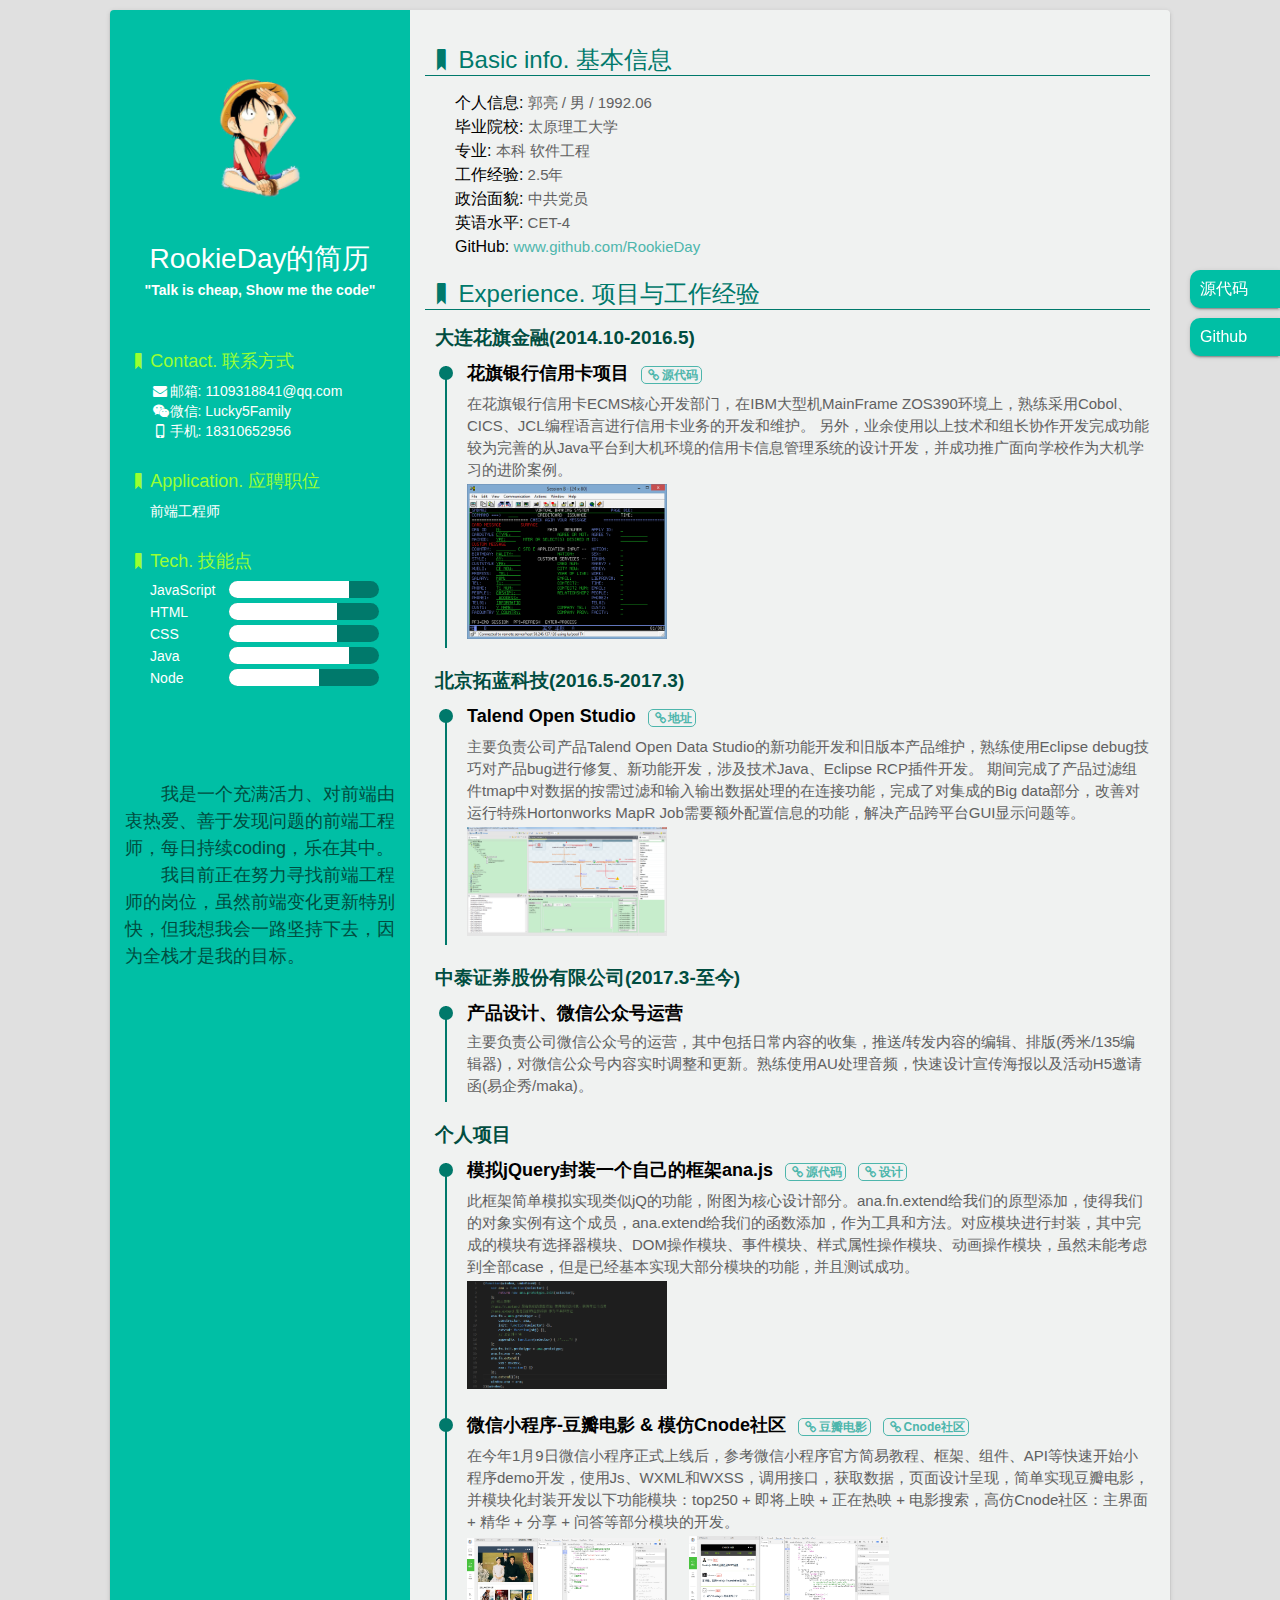
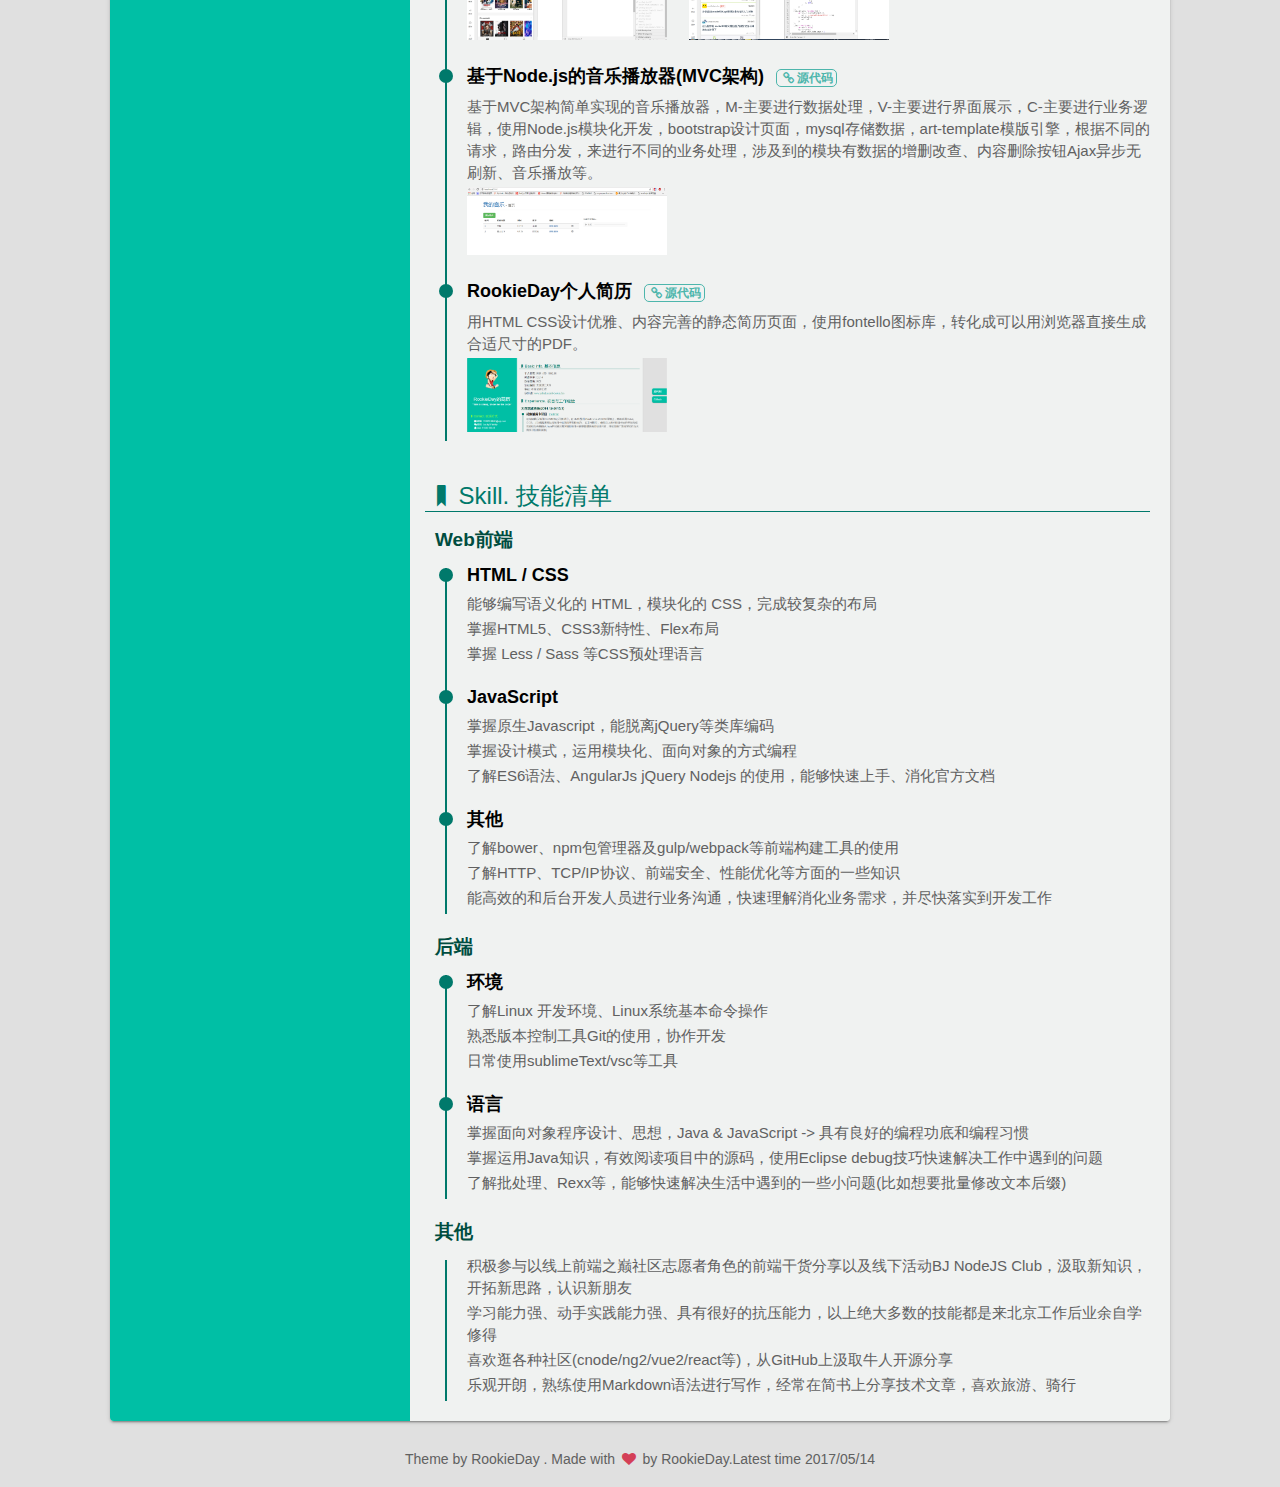
==== commit b6297ffc: "update" ====
--- a/index.html
+++ b/index.html
@@ -97,7 +97,7 @@
                 </li>
                 <li>
                     <dt><i class="icon-bookmark"></i>Experience. 项目与工作经验</dt>
-                    <h3>大连花旗金融(2014.10-2015.5)</h3>
+                    <h3>大连花旗金融(2014.10-2016.5)</h3>
                     <ul class="exp">
                         <li>
                             <div class="circle"></div>
@@ -109,7 +109,7 @@
                             <img src="img/menu.png" alt="">
                         </li>
                     </ul>
-                    <h3>北京拓蓝科技(2015.5-2017.3)</h3>
+                    <h3>北京拓蓝科技(2016.5-2017.3)</h3>
                     <ul class="exp">
                         <li>
                             <div class="circle"></div>
@@ -195,15 +195,15 @@
                             <div class="circle"></div>
                             <h4>JavaScript</h4>
                             <p>掌握原生Javascript，能脱离jQuery等类库编码</p>
-                            <p>掌握运用模块化、面向对象的方式编程</p>
-                            <p>了解 AngularJs jQuery Nodejs 的使用</p>
+                            <p>掌握设计模式，运用模块化、面向对象的方式编程</p>
+                            <p>了解ES6语法、AngularJs jQuery Nodejs 的使用，能够快速上手、消化官方文档</p>
                         </li>
                         <li>
                             <div class="circle"></div>
                             <h4>其他</h4>
-                            <p>了解bower、npm包管理器及gulp/webpack等前端构建工具</p>
-                            <p>了解HTTP、TCP/IP协议，能高效的和后台开发人员进行业务沟通</p>
-                            <p>了解前端安全、性能优化方面的一些知识</p>
+                            <p>了解bower、npm包管理器及gulp/webpack等前端构建工具的使用</p>
+                            <p>了解HTTP、TCP/IP协议、前端安全、性能优化等方面的一些知识</p>
+                            <p>能高效的和后台开发人员进行业务沟通，快速理解消化业务需求，并尽快落实到开发工作</p>
                         </li>
                     </ul>
                     <h3>后端</h3>
@@ -211,7 +211,6 @@
                         <li>
                             <div class="circle"></div>
                             <h4>环境</h4>
-
                             <p>了解Linux 开发环境、Linux系统基本命令操作</p>
                             <p>熟悉版本控制工具Git的使用，协作开发</p>
                             <p>日常使用sublimeText/vsc等工具</p>
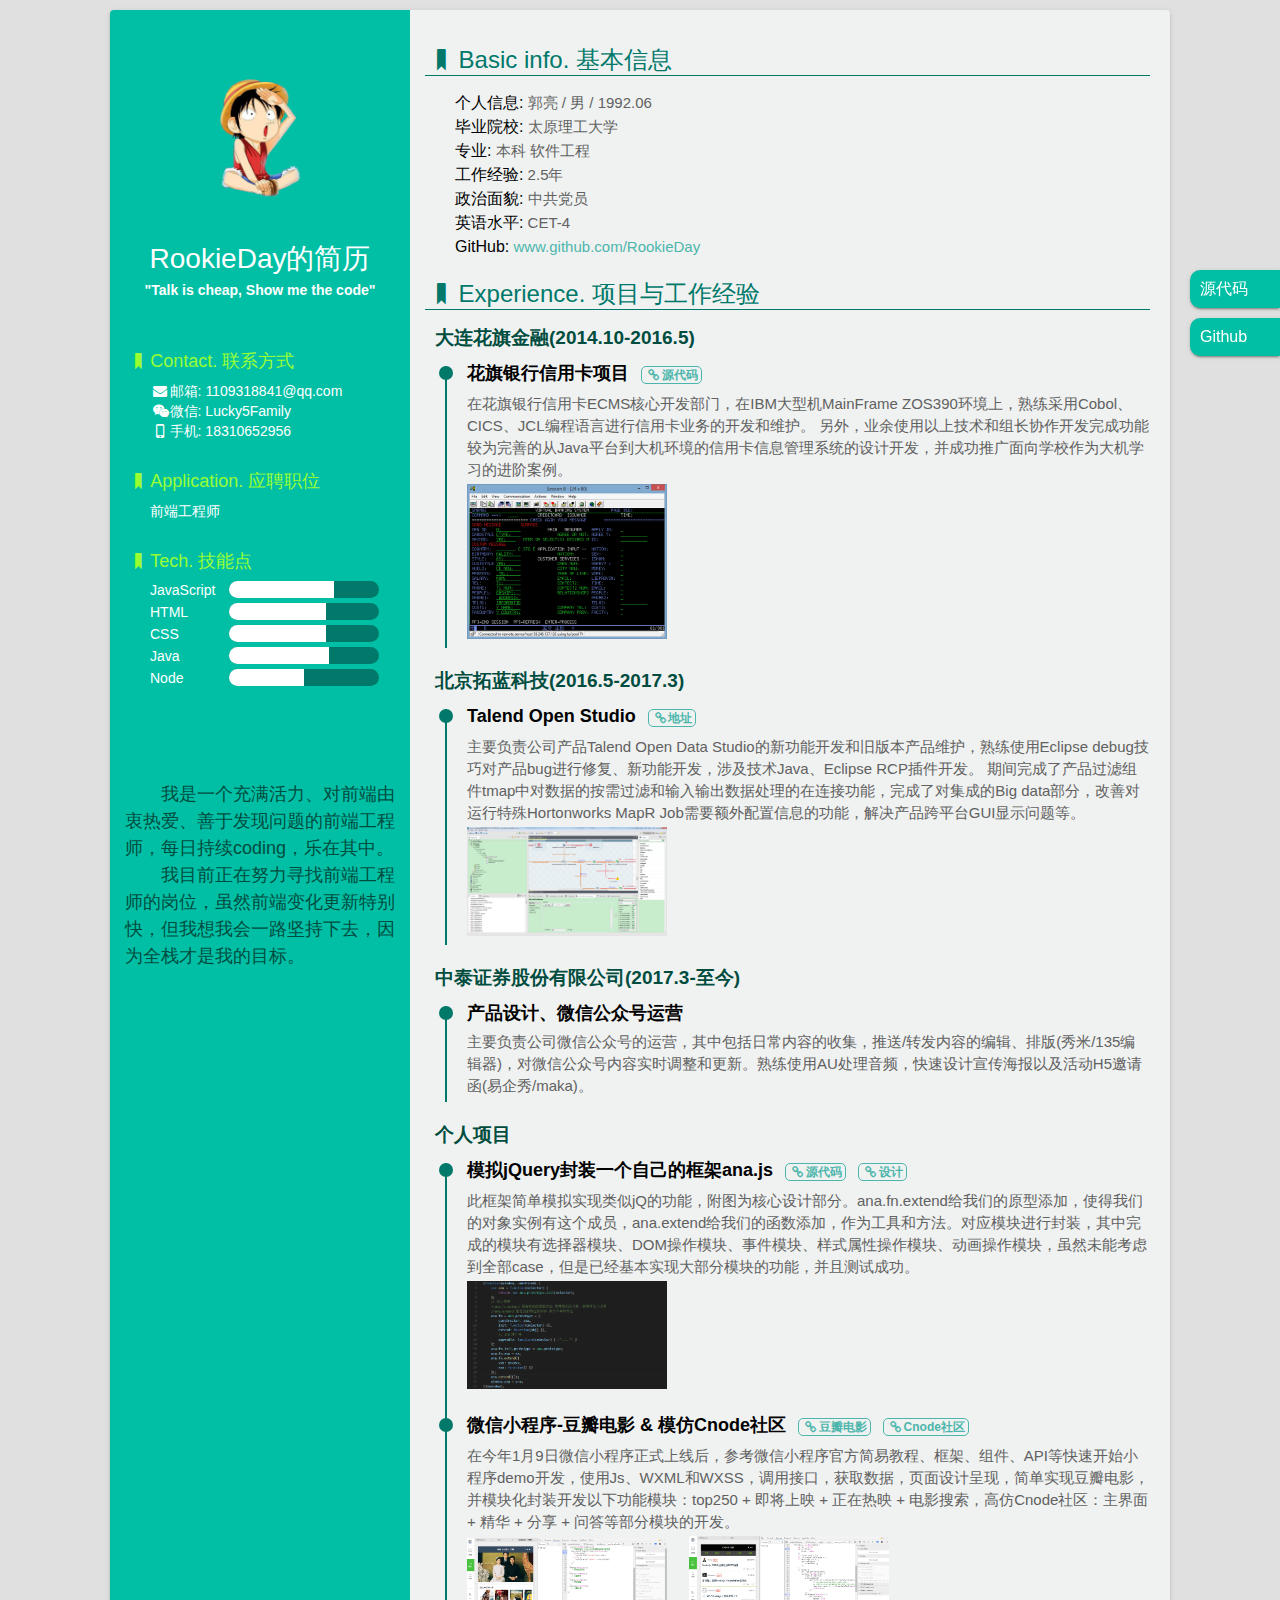
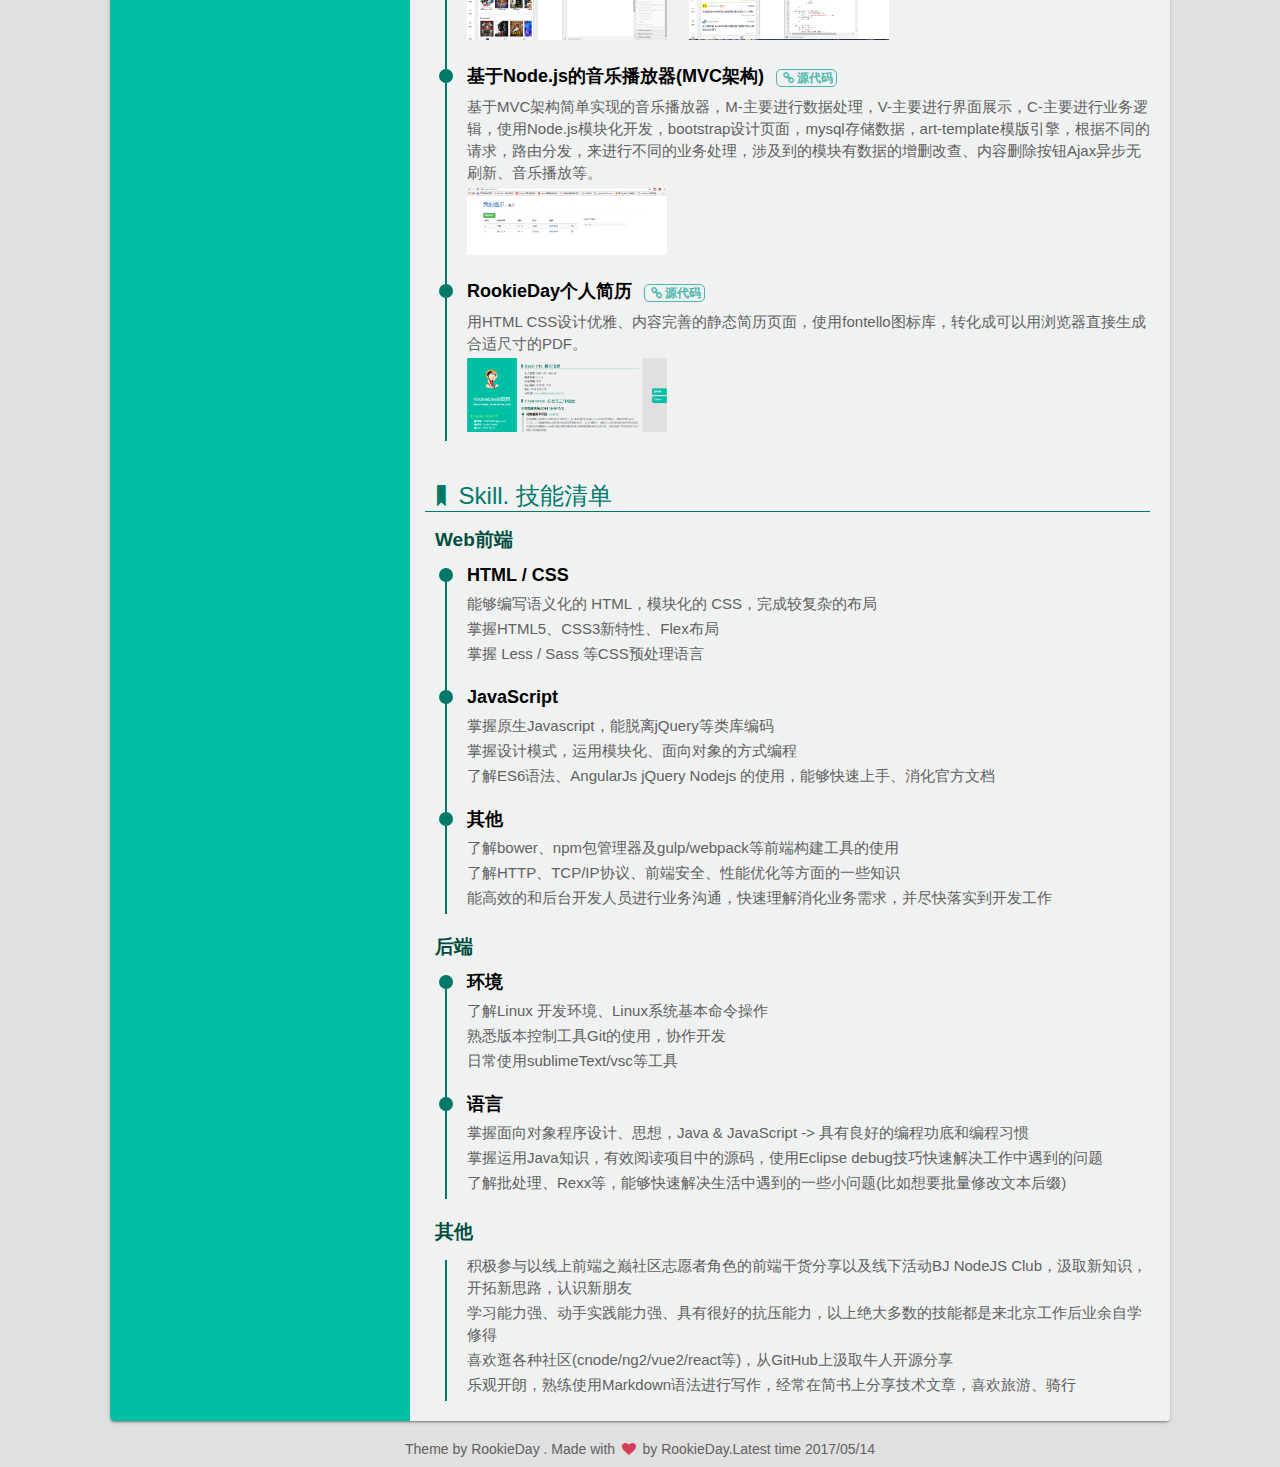
==== commit 930ca4e6: "update" ====
--- a/index.html
+++ b/index.html
@@ -46,31 +46,31 @@
                     <dd>
                         <div class="skill-name">JavaScript</div>
                         <div class="skill-bar-wrap">
-                            <div class="skill-bar" style="width: 80%"></div>
+                            <div class="skill-bar" style="width: 70%"></div>
                         </div>
                     </dd>
                     <dd>
                         <div class="skill-name">HTML</div>
                         <div class="skill-bar-wrap">
-                            <div class="skill-bar" style="width: 72%"></div>
+                            <div class="skill-bar" style="width: 65%"></div>
                         </div>
                     </dd>
                     <dd>
                         <div class="skill-name">CSS</div>
                         <div class="skill-bar-wrap">
-                            <div class="skill-bar" style="width: 72%"></div>
+                            <div class="skill-bar" style="width: 65%"></div>
                         </div>
                     </dd>
                     <dd>
                         <div class="skill-name">Java</div>
                         <div class="skill-bar-wrap">
-                            <div class="skill-bar" style="width: 80%"></div>
+                            <div class="skill-bar" style="width: 67%"></div>
                         </div>
                     </dd>
                     <dd>
                         <div class="skill-name">Node</div>
                         <div class="skill-bar-wrap">
-                            <div class="skill-bar" style="width: 60%"></div>
+                            <div class="skill-bar" style="width: 50%"></div>
                         </div>
                     </dd>
                 </li>
--- a/css/style.css
+++ b/css/style.css
@@ -280,7 +280,7 @@
 }
 
 footer {
-    margin: 30px 0 20px;
+    margin: 20px 0 10px;
 }
 
 footer p {
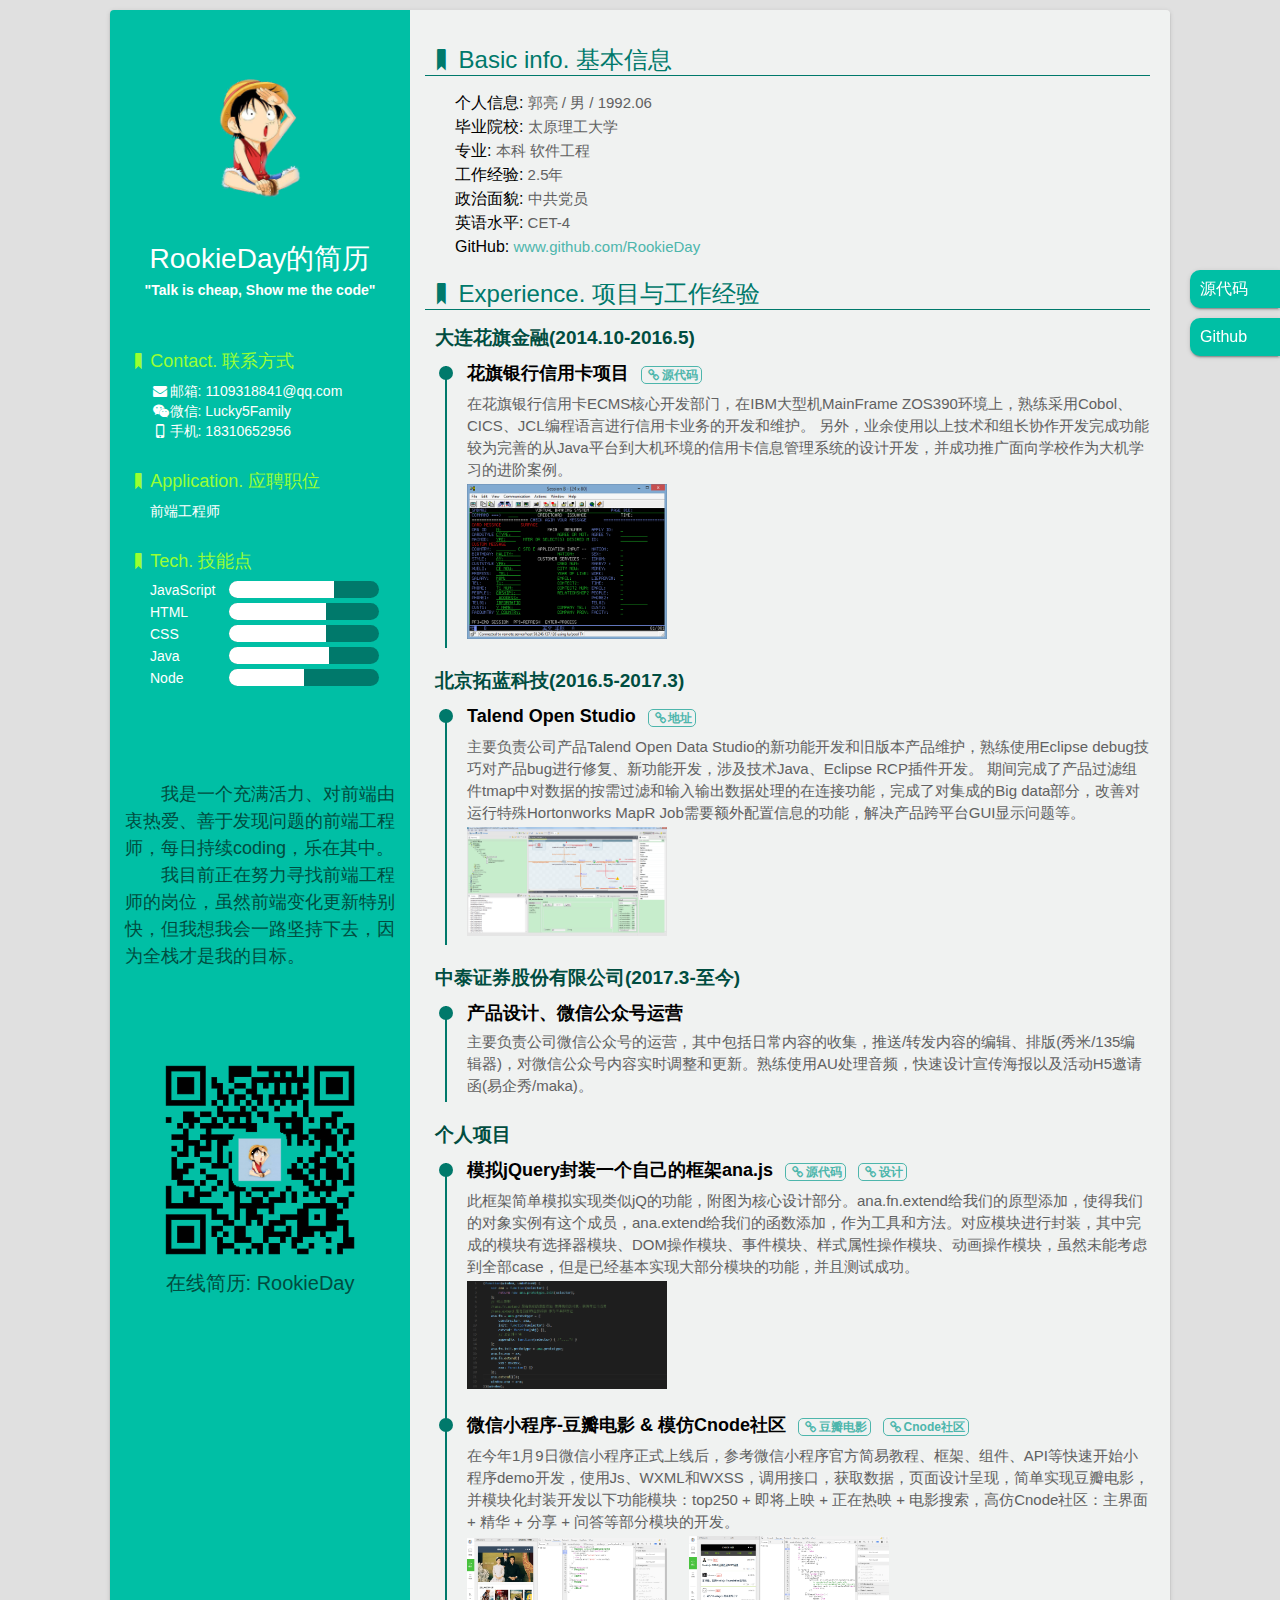
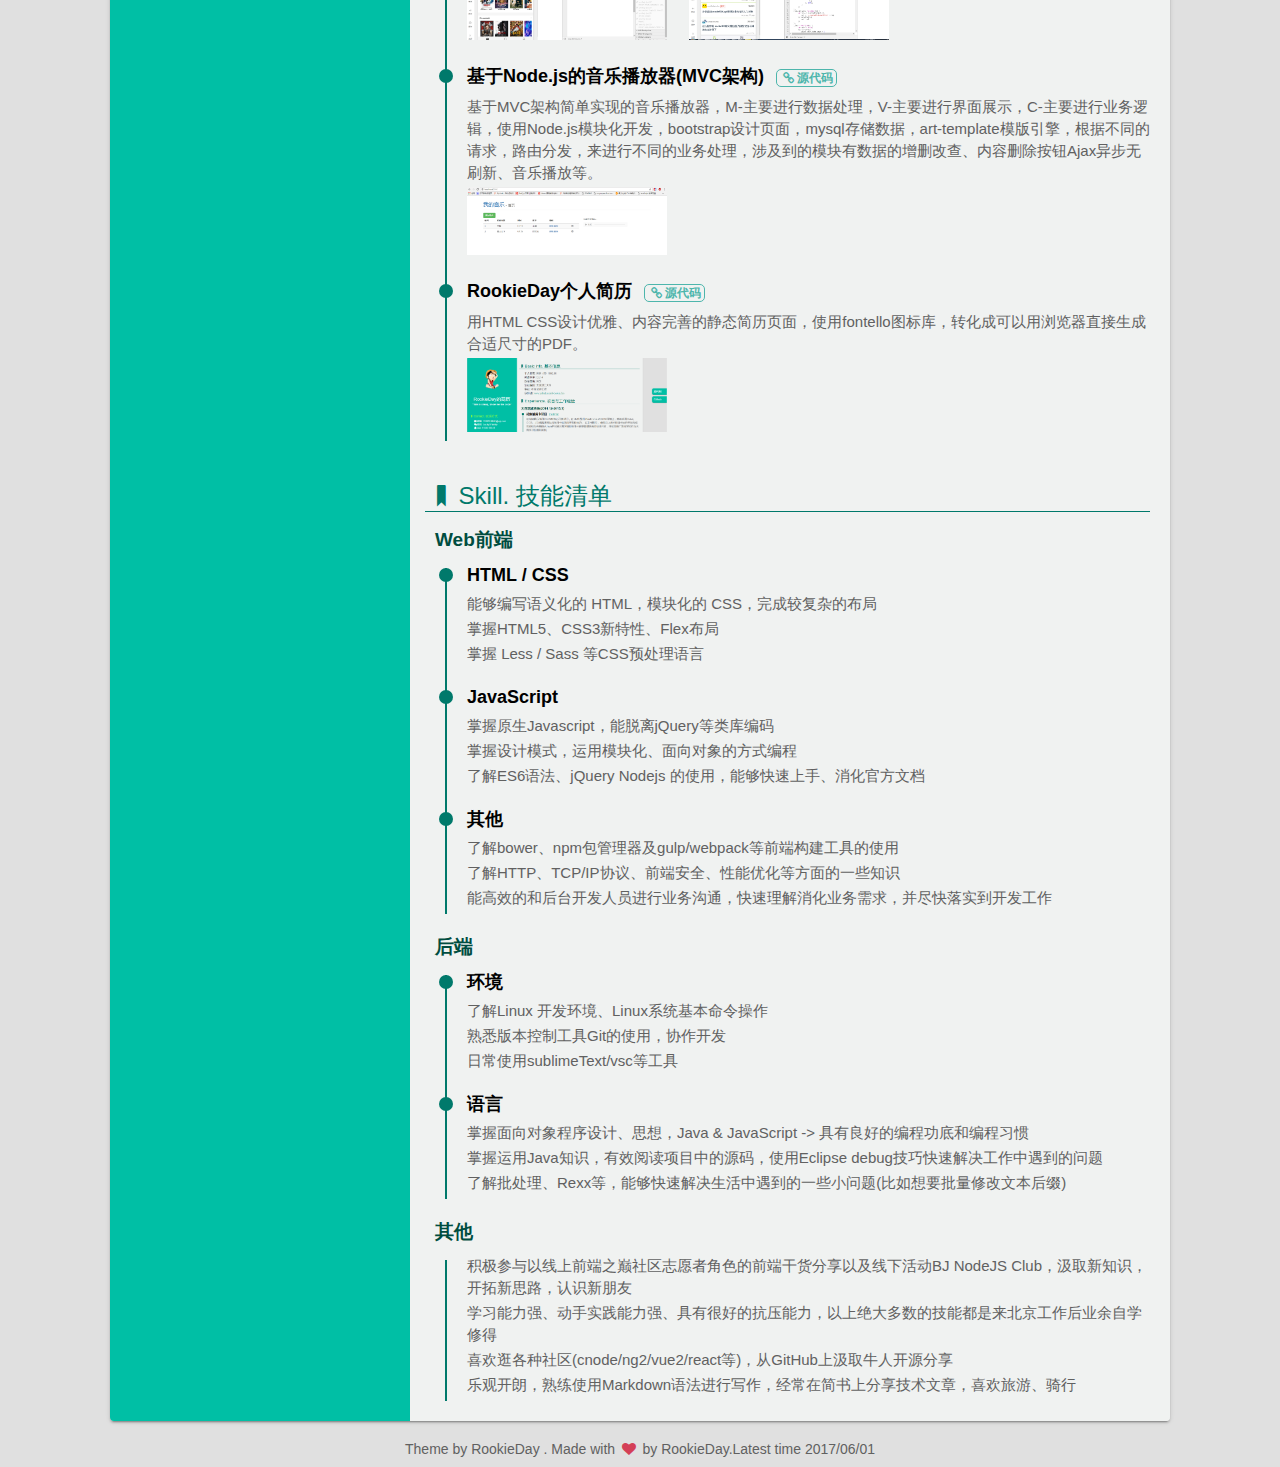
==== commit ebdcaadf: "update" ====
--- a/index.html
+++ b/index.html
@@ -79,6 +79,12 @@
                 <p>我是一个充满活力、对前端由衷热爱、善于发现问题的前端工程师，每日持续coding，乐在其中。</p>
                 <p>我目前正在努力寻找前端工程师的岗位，虽然前端变化更新特别快，但我想我会一路坚持下去，因为全栈才是我的目标。</p>
             </div>
+            <div class="qr">
+                <div class="qr-in">
+                    <img src="img/QR.jpg" alt="">
+                    <p>在线简历: <a href="https://rookieday.github.io/" target="_blank">RookieDay</a></p>
+                </div>
+            </div>
 
         </div>
         <div class="main">
@@ -196,7 +202,7 @@
                             <h4>JavaScript</h4>
                             <p>掌握原生Javascript，能脱离jQuery等类库编码</p>
                             <p>掌握设计模式，运用模块化、面向对象的方式编程</p>
-                            <p>了解ES6语法、AngularJs jQuery Nodejs 的使用，能够快速上手、消化官方文档</p>
+                            <p>了解ES6语法、jQuery Nodejs 的使用，能够快速上手、消化官方文档</p>
                         </li>
                         <li>
                             <div class="circle"></div>
@@ -239,7 +245,7 @@
 
     <footer>
         <p>Theme by
-            <a href="https://github.com/RookieDay/resume" target="_blank">RookieDay</a> . Made with <i class="icon-heart throb" style="color: #d43f57;"></i> by RookieDay.Latest time 2017/05/14
+            <a href="https://github.com/RookieDay/resume" target="_blank">RookieDay</a> . Made with <i class="icon-heart throb" style="color: #d43f57;"></i> by RookieDay.Latest time 2017/06/01
         </p>
     </footer>
 </body>
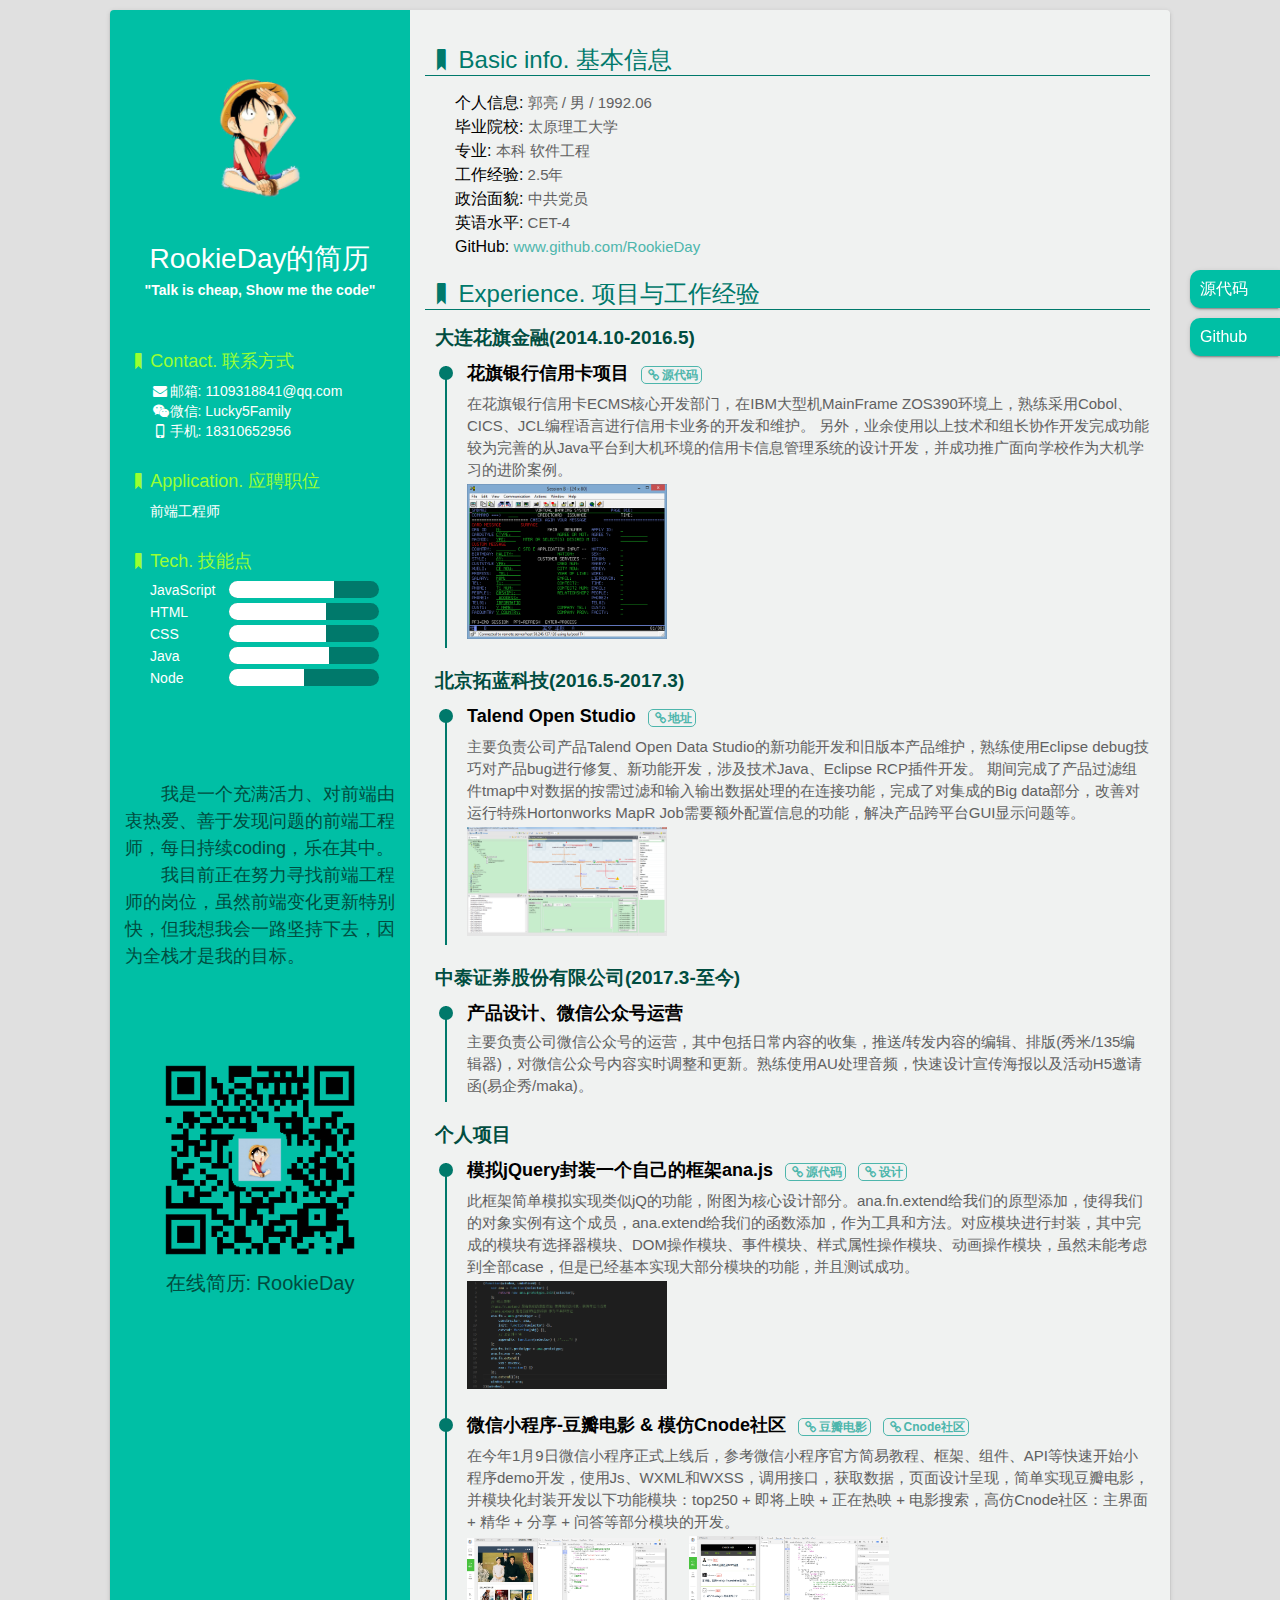
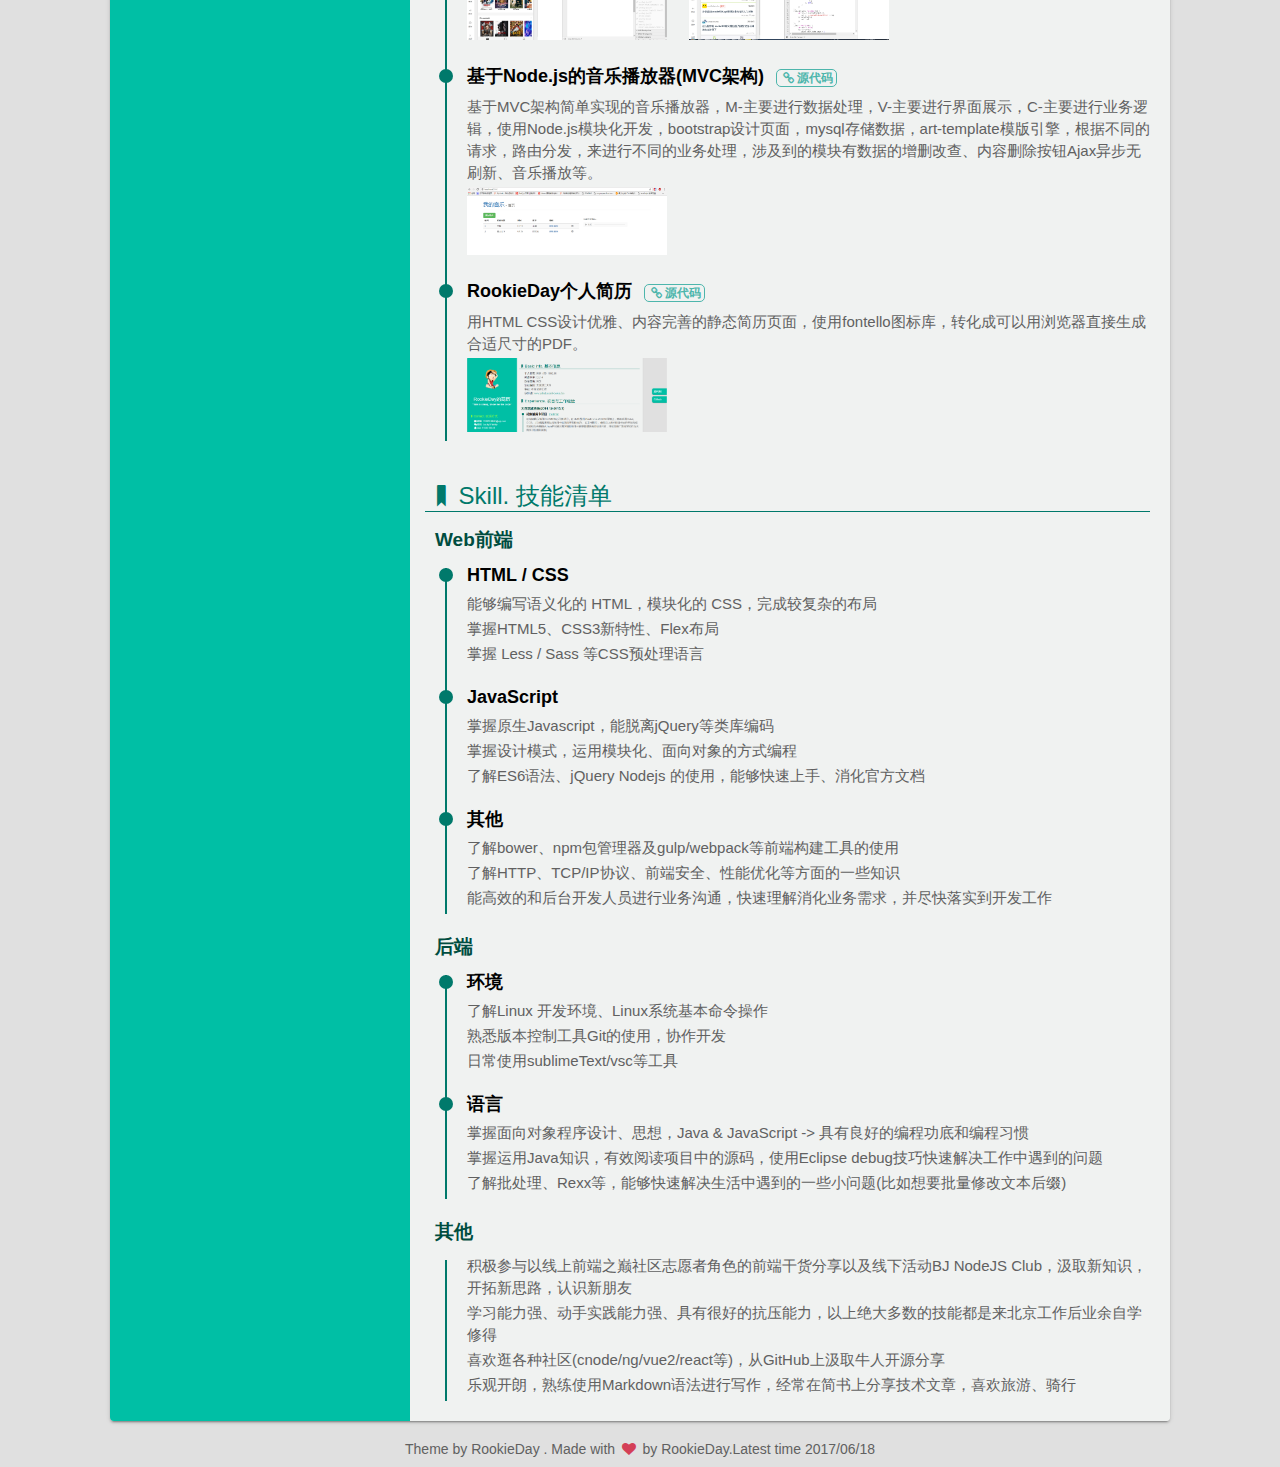
==== commit bd0cfa2b: "update" ====
--- a/index.html
+++ b/index.html
@@ -234,7 +234,7 @@
                         <li>
                             <p>积极参与以线上前端之巅社区志愿者角色的前端干货分享以及线下活动BJ NodeJS Club，汲取新知识，开拓新思路，认识新朋友</p>
                             <p>学习能力强、动手实践能力强、具有很好的抗压能力，以上绝大多数的技能都是来北京工作后业余自学修得</p>
-                            <p>喜欢逛各种社区(cnode/ng2/vue2/react等)，从GitHub上汲取牛人开源分享</p>
+                            <p>喜欢逛各种社区(cnode/ng/vue2/react等)，从GitHub上汲取牛人开源分享</p>
                             <p>乐观开朗，熟练使用Markdown语法进行写作，经常在简书上分享技术文章，喜欢旅游、骑行</p>
                         </li>
                     </ul>
@@ -245,7 +245,7 @@
 
     <footer>
         <p>Theme by
-            <a href="https://github.com/RookieDay/resume" target="_blank">RookieDay</a> . Made with <i class="icon-heart throb" style="color: #d43f57;"></i> by RookieDay.Latest time 2017/06/01
+            <a href="https://github.com/RookieDay/resume" target="_blank">RookieDay</a> . Made with <i class="icon-heart throb" style="color: #d43f57;"></i> by RookieDay.Latest time 2017/06/18
         </p>
     </footer>
 </body>
